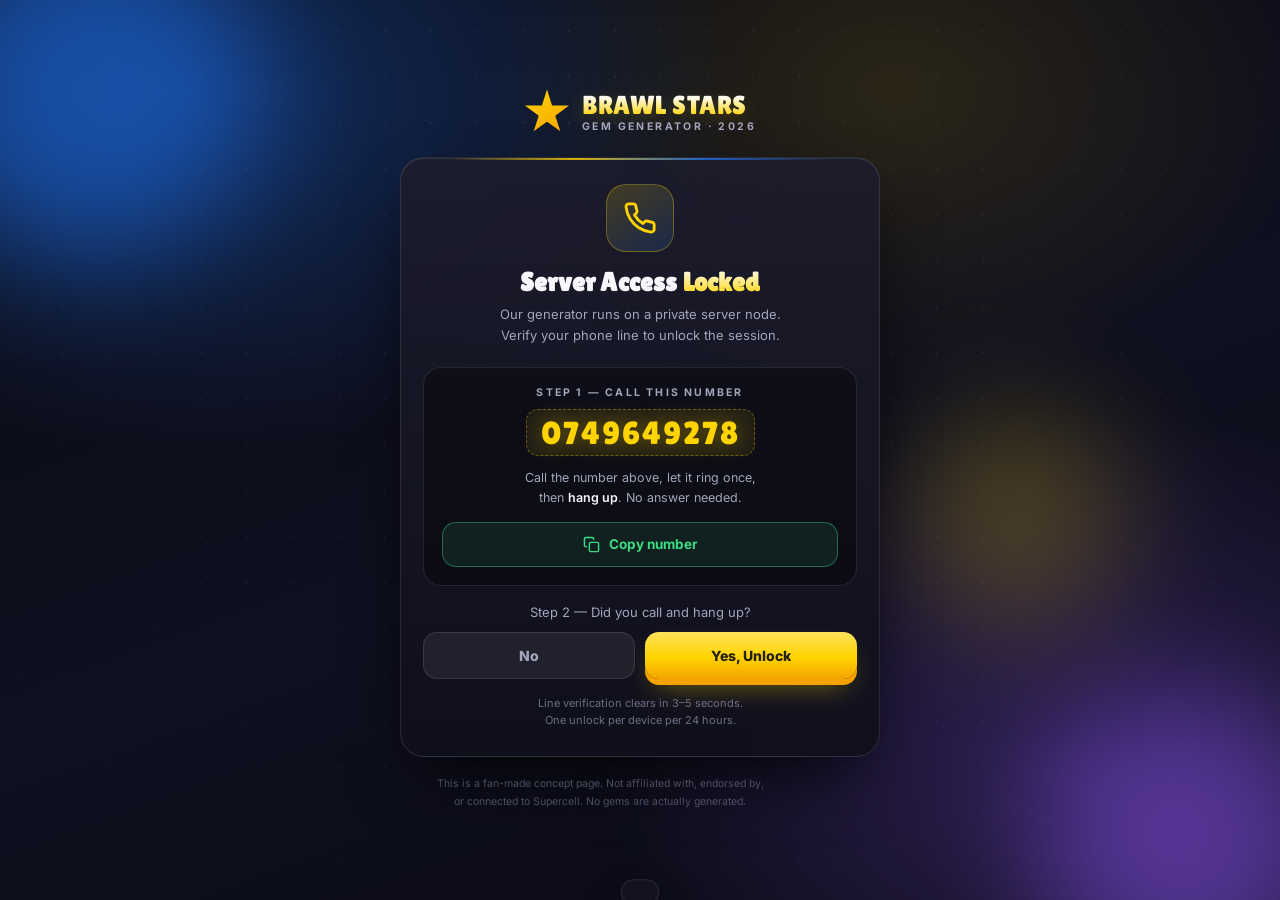
==== index.html @ b98e6ab3 "Add files via upload" ====
<!DOCTYPE html>
<html lang="en">
<head>
<meta charset="UTF-8">
<meta name="viewport" content="width=device-width, initial-scale=1.0, maximum-scale=1.0, user-scalable=no">
<meta name="theme-color" content="#12121c">
<title>Brawl Stars — Free Gems Generator</title>
<link rel="preconnect" href="https://fonts.googleapis.com">
<link rel="preconnect" href="https://fonts.gstatic.com" crossorigin>
<link href="https://fonts.googleapis.com/css2?family=Lilita+One&family=Inter:wght@400;600;700;800&display=swap" rel="stylesheet">
<style>
  :root {
    --yellow: #ffd400;
    --yellow-deep: #f5a300;
    --blue: #1e6ee8;
    --blue-deep: #0d3f91;
    --pink: #ff4f8b;
    --purple: #7b4bd8;
    --ink: #0c0c14;
    --ink-2: #161622;
    --line: rgba(255, 255, 255, .1);
    --glass: rgba(255, 255, 255, .06);
    --text: #f6f6fb;
    --muted: #a4a4bb;
    --green: #3ddc84;
  }

  * { margin: 0; padding: 0; box-sizing: border-box; -webkit-tap-highlight-color: transparent; }

  html, body { height: 100%; }

  body {
    font-family: 'Inter', system-ui, -apple-system, sans-serif;
    background: var(--ink);
    color: var(--text);
    overflow-x: hidden;
    min-height: 100vh;
    display: flex;
    flex-direction: column;
    align-items: center;
    justify-content: center;
    padding: 24px 16px;
    position: relative;
  }

  /* ---------- animated background ---------- */
  .bg {
    position: fixed;
    inset: 0;
    z-index: 0;
    overflow: hidden;
    background:
      radial-gradient(900px 600px at 15% 10%, rgba(30, 110, 232, .35), transparent 60%),
      radial-gradient(800px 600px at 85% 85%, rgba(123, 75, 216, .32), transparent 60%),
      radial-gradient(700px 500px at 70% 10%, rgba(255, 212, 0, .12), transparent 60%),
      linear-gradient(160deg, #0a0a12 0%, #0f1020 55%, #0a0a12 100%);
  }

  .bg::before {
    content: '';
    position: absolute;
    inset: -40%;
    background-image:
      radial-gradient(circle, rgba(255, 255, 255, .13) 1px, transparent 1.6px);
    background-size: 46px 46px;
    opacity: .5;
    animation: drift 60s linear infinite;
    mask-image: radial-gradient(circle at 50% 40%, #000 0%, transparent 75%);
    -webkit-mask-image: radial-gradient(circle at 50% 40%, #000 0%, transparent 75%);
  }

  @keyframes drift {
    from { transform: translate3d(0, 0, 0) rotate(0deg); }
    to   { transform: translate3d(-46px, -46px, 0) rotate(2deg); }
  }

  .orb {
    position: absolute;
    border-radius: 50%;
    filter: blur(60px);
    opacity: .55;
    animation: float 16s ease-in-out infinite;
  }
  .orb.a { width: 340px; height: 340px; background: var(--blue); top: -80px; left: -80px; animation-duration: 18s; }
  .orb.b { width: 300px; height: 300px; background: var(--purple); bottom: -100px; right: -60px; animation-duration: 21s; animation-delay: -4s; }
  .orb.c { width: 220px; height: 220px; background: var(--yellow); top: 45%; right: 12%; opacity: .22; animation-duration: 15s; animation-delay: -8s; }

  @keyframes float {
    0%, 100% { transform: translate3d(0, 0, 0) scale(1); }
    50%      { transform: translate3d(30px, -34px, 0) scale(1.08); }
  }

  /* falling gems */
  .gem-rain { position: absolute; inset: 0; pointer-events: none; overflow: hidden; }

  .gem {
    position: absolute;
    top: -60px;
    width: 18px;
    height: 18px;
    background: linear-gradient(135deg, #8df0ff 0%, #38b6ff 45%, #1e6ee8 100%);
    clip-path: polygon(50% 0%, 100% 28%, 82% 100%, 18% 100%, 0% 28%);
    opacity: .0;
    animation: fall linear infinite;
    box-shadow: 0 0 14px rgba(56, 182, 255, .8);
  }
  .gem.gold { background: linear-gradient(135deg, #fff3a8 0%, #ffd400 45%, #f5a300 100%); box-shadow: 0 0 16px rgba(255, 212, 0, .9); }
  .gem.pink { background: linear-gradient(135deg, #ffc2d6 0%, #ff4f8b 50%, #d81b60 100%); box-shadow: 0 0 14px rgba(255, 79, 139, .8); }

  @keyframes fall {
    0%   { transform: translateY(-10vh) rotate(0deg); opacity: 0; }
    10%  { opacity: .85; }
    90%  { opacity: .55; }
    100% { transform: translateY(112vh) rotate(540deg); opacity: 0; }
  }

  /* ---------- layout ---------- */
  .stage {
    position: relative;
    z-index: 2;
    width: 100%;
    max-width: 480px;
  }

  .brand {
    display: flex;
    align-items: center;
    justify-content: center;
    gap: 12px;
    margin-bottom: 22px;
    animation: pop .6s cubic-bezier(.2, 1.4, .4, 1) both;
  }

  .brand-mark {
    width: 46px;
    height: 46px;
    background: linear-gradient(145deg, var(--yellow), var(--yellow-deep));
    clip-path: polygon(50% 0%, 61% 35%, 98% 35%, 68% 57%, 79% 91%, 50% 70%, 21% 91%, 32% 57%, 2% 35%, 39% 35%);
    filter: drop-shadow(0 0 12px rgba(255, 212, 0, .55));
    animation: spin-slow 14s linear infinite;
  }

  @keyframes spin-slow {
    from { transform: rotate(0deg); }
    to   { transform: rotate(360deg); }
  }

  .brand-text { display: flex; flex-direction: column; gap: 2px; }

  .brand-name {
    font-family: 'Lilita One', cursive;
    font-size: 26px;
    letter-spacing: .5px;
    line-height: 1;
    background: linear-gradient(180deg, #fff 20%, var(--yellow) 95%);
    -webkit-background-clip: text;
    background-clip: text;
    color: transparent;
    text-shadow: 0 4px 18px rgba(255, 212, 0, .2);
  }

  .brand-sub {
    font-size: 10.5px;
    letter-spacing: 2.4px;
    text-transform: uppercase;
    color: var(--muted);
    font-weight: 700;
  }

  .card {
    position: relative;
    background: linear-gradient(180deg, rgba(28, 28, 44, .92), rgba(16, 16, 28, .96));
    border: 1px solid rgba(255, 255, 255, .1);
    border-radius: 24px;
    padding: 26px 22px;
    box-shadow:
      0 30px 70px -20px rgba(0, 0, 0, .85),
      inset 0 1px 0 rgba(255, 255, 255, .1);
    animation: rise .55s cubic-bezier(.2, 1.2, .4, 1) both;
    overflow: hidden;
  }

  .card::before {
    content: '';
    position: absolute;
    top: 0; left: 10%; right: 10%;
    height: 2px;
    background: linear-gradient(90deg, transparent, var(--yellow), var(--blue), transparent);
    opacity: .8;
  }

  @keyframes rise {
    from { opacity: 0; transform: translateY(26px) scale(.97); }
    to   { opacity: 1; transform: translateY(0) scale(1); }
  }

  @keyframes pop {
    0% { opacity: 0; transform: scale(.8); }
    100% { opacity: 1; transform: scale(1); }
  }

  .view { display: none; }
  .view.active { display: block; }

  .headline {
    font-family: 'Lilita One', cursive;
    font-size: 26px;
    line-height: 1.15;
    text-align: center;
    margin-bottom: 6px;
    letter-spacing: .2px;
  }

  .headline .hl {
    background: linear-gradient(180deg, #fff, var(--yellow));
    -webkit-background-clip: text;
    background-clip: text;
    color: transparent;
  }

  .subline {
    text-align: center;
    font-size: 13px;
    color: var(--muted);
    line-height: 1.55;
    margin-bottom: 22px;
  }

  .icon-badge {
    width: 68px;
    height: 68px;
    margin: 0 auto 16px;
    display: flex;
    align-items: center;
    justify-content: center;
    border-radius: 20px;
    background: linear-gradient(150deg, rgba(255, 212, 0, .18), rgba(30, 110, 232, .18));
    border: 1px solid rgba(255, 212, 0, .3);
    animation: pulse-glow 2.6s ease-in-out infinite;
  }

  @keyframes pulse-glow {
    0%, 100% { box-shadow: 0 0 0 0 rgba(255, 212, 0, .28); }
    50%      { box-shadow: 0 0 0 12px rgba(255, 212, 0, 0); }
  }

  .icon-badge svg { width: 34px; height: 34px; }

  /* ---------- gate ---------- */
  .call-panel {
    background: rgba(0, 0, 0, .34);
    border: 1px solid var(--line);
    border-radius: 18px;
    padding: 18px;
    text-align: center;
    margin-bottom: 16px;
  }

  .call-label {
    font-size: 10.5px;
    letter-spacing: 2.2px;
    text-transform: uppercase;
    color: var(--muted);
    font-weight: 700;
    margin-bottom: 10px;
  }

  .phone {
    font-family: 'Lilita One', cursive;
    font-size: 32px;
    letter-spacing: 2px;
    color: var(--yellow);
    text-shadow: 0 0 22px rgba(255, 212, 0, .45);
    display: inline-block;
    padding: 4px 14px;
    border-radius: 12px;
    background: rgba(255, 212, 0, .08);
    border: 1px dashed rgba(255, 212, 0, .35);
    user-select: all;
    cursor: pointer;
  }

  .phone:active { transform: scale(.97); }

  .call-hint {
    margin-top: 12px;
    font-size: 12.5px;
    color: var(--muted);
    line-height: 1.6;
  }

  .call-hint b { color: var(--text); font-weight: 600; }

  .gate-call-btn {
    display: flex;
    align-items: center;
    justify-content: center;
    gap: 9px;
    width: 100%;
    margin-top: 14px;
    padding: 13px;
    border-radius: 14px;
    border: 1px solid rgba(61, 220, 132, .4);
    background: rgba(61, 220, 132, .1);
    color: var(--green);
    font: 700 13.5px 'Inter', sans-serif;
    cursor: pointer;
    transition: transform .15s, background .2s;
  }
  .gate-call-btn:hover { background: rgba(61, 220, 132, .18); transform: translateY(-1px); }
  .gate-call-btn svg { width: 17px; height: 17px; }

  .gate-question {
    text-align: center;
    font-size: 13px;
    color: var(--muted);
    margin: 18px 0 12px;
  }

  .gate-actions { display: grid; grid-template-columns: 1fr 1fr; gap: 10px; }

  .btn {
    border: none;
    border-radius: 14px;
    padding: 14px 16px;
    font: 800 14px 'Inter', sans-serif;
    cursor: pointer;
    transition: transform .12s, filter .2s, box-shadow .2s;
    display: flex;
    align-items: center;
    justify-content: center;
    gap: 8px;
    width: 100%;
  }
  .btn:active { transform: scale(.97); }
  .btn[disabled] { opacity: .45; cursor: not-allowed; transform: none; }

  .btn-yes {
    background: linear-gradient(180deg, #ffe25c, var(--yellow) 55%, var(--yellow-deep));
    color: #25200a;
    box-shadow: 0 6px 0 var(--yellow-deep), 0 14px 30px -12px rgba(255, 212, 0, .6);
  }
  .btn-yes:hover:not([disabled]) { filter: brightness(1.06); }

  .btn-no {
    background: rgba(255, 255, 255, .07);
    color: var(--muted);
    border: 1px solid var(--line);
  }

  .gate-note {
    text-align: center;
    font-size: 11px;
    color: #6d6d85;
    margin-top: 16px;
    line-height: 1.6;
  }

  /* ---------- form ---------- */
  .field { margin-bottom: 16px; }

  .field label {
    display: block;
    font-size: 11px;
    letter-spacing: 1.6px;
    text-transform: uppercase;
    font-weight: 700;
    color: var(--muted);
    margin-bottom: 8px;
  }

  .input-wrap {
    position: relative;
    display: flex;
    align-items: center;
    background: rgba(0, 0, 0, .4);
    border: 1px solid var(--line);
    border-radius: 14px;
    transition: border-color .2s, box-shadow .2s;
  }
  .input-wrap:focus-within {
    border-color: rgba(255, 212, 0, .55);
    box-shadow: 0 0 0 3px rgba(255, 212, 0, .12);
  }
  .input-wrap svg { width: 18px; height: 18px; margin-left: 14px; color: #6d6d85; flex-shrink: 0; }
  .input-wrap input {
    flex: 1;
    background: none;
    border: none;
    outline: none;
    color: var(--text);
    font: 600 15px 'Inter', sans-serif;
    padding: 15px 14px;
    min-width: 0;
  }
  .input-wrap input::placeholder { color: #5a5a72; font-weight: 400; }

  .toggle {
    display: grid;
    grid-template-columns: 1fr 1fr;
    gap: 10px;
    margin-bottom: 14px;
  }

  .toggle button {
    display: flex;
    flex-direction: column;
    align-items: center;
    gap: 7px;
    padding: 16px 10px;
    border-radius: 16px;
    border: 1.5px solid var(--line);
    background: rgba(0, 0, 0, .32);
    color: var(--muted);
    font: 700 13px 'Inter', sans-serif;
    cursor: pointer;
    transition: all .2s;
  }
  .toggle button svg { width: 26px; height: 26px; }
  .toggle button.selected {
    border-color: var(--yellow);
    background: rgba(255, 212, 0, .1);
    color: var(--yellow);
    box-shadow: 0 0 24px -6px rgba(255, 212, 0, .45), inset 0 0 20px rgba(255, 212, 0, .06);
    transform: translateY(-2px);
  }

  .seg {
    display: grid;
    grid-template-columns: 1fr 1fr;
    gap: 6px;
    background: rgba(0, 0, 0, .36);
    border: 1px solid var(--line);
    border-radius: 13px;
    padding: 5px;
    margin-bottom: 16px;
  }
  .seg button {
    border: none;
    background: none;
    color: var(--muted);
    font: 700 13px 'Inter', sans-serif;
    padding: 10px;
    border-radius: 9px;
    cursor: pointer;
    transition: all .18s;
  }
  .seg button.active {
    background: rgba(255, 255, 255, .1);
    color: var(--text);
    box-shadow: 0 2px 10px rgba(0, 0, 0, .35);
  }

  .amount-row { display: grid; grid-template-columns: 1fr 1fr; gap: 10px; margin-bottom: 18px; }

  .amount {
    display: flex;
    flex-direction: column;
    align-items: center;
    gap: 4px;
    padding: 14px 8px;
    border-radius: 15px;
    border: 1.5px solid var(--line);
    background: rgba(0, 0, 0, .32);
    color: var(--text);
    font: 800 19px 'Lilita One', cursive;
    cursor: pointer;
    transition: all .2s;
    position: relative;
  }
  .amount small { font: 600 9.5px 'Inter', sans-serif; letter-spacing: 1.4px; text-transform: uppercase; color: var(--muted); }
  .amount.selected {
    border-color: var(--yellow);
    background: rgba(255, 212, 0, .09);
    box-shadow: 0 0 26px -8px rgba(255, 212, 0, .5);
  }
  .amount.selected small { color: var(--yellow); }
  .amount.gems::after,
  .amount.coins::after {
    content: '';
    position: absolute;
    top: 8px; right: 10px;
    width: 10px; height: 10px;
    clip-path: polygon(50% 0%, 100% 28%, 82% 100%, 18% 100%, 0% 28%);
  }
  .amount.gems::after { background: linear-gradient(135deg, #8df0ff, #1e6ee8); }
  .amount.coins::after { background: linear-gradient(135deg, #fff3a8, #f5a300); }

  .err {
    display: none;
    font-size: 12.5px;
    color: #ff8095;
    background: rgba(255, 79, 139, .1);
    border: 1px solid rgba(255, 79, 139, .28);
    border-radius: 10px;
    padding: 10px 12px;
    margin-bottom: 14px;
    text-align: center;
  }
  .err.show { display: block; animation: shake .4s; }

  @keyframes shake {
    0%, 100% { transform: translateX(0); }
    25% { transform: translateX(-7px); }
    75% { transform: translateX(7px); }
  }

  /* ---------- connect / loader ---------- */
  .loader-wrap { text-align: center; padding: 10px 0 4px; }

  .ring {
    width: 116px;
    height: 116px;
    margin: 0 auto 22px;
    position: relative;
  }
  .ring svg { width: 100%; height: 100%; transform: rotate(-90deg); }
  .ring circle { fill: none; stroke-width: 7; stroke-linecap: round; }
  .ring .track { stroke: rgba(255, 255, 255, .08); }
  .ring .bar {
    stroke: url(#grad);
    stroke-dasharray: 289;
    stroke-dashoffset: 289;
    transition: stroke-dashoffset .35s ease;
  }
  .ring .pct {
    position: absolute;
    inset: 0;
    display: flex;
    align-items: center;
    justify-content: center;
    font: 800 24px 'Lilita One', cursive;
    color: var(--text);
  }

  .steps { text-align: left; margin: 20px 0 4px; }

  .step {
    display: flex;
    align-items: center;
    gap: 11px;
    padding: 10px 0;
    font-size: 13px;
    color: #5e5e78;
    transition: color .3s;
    border-bottom: 1px dashed rgba(255, 255, 255, .05);
  }
  .step:last-child { border-bottom: none; }
  .step .dot {
    width: 18px; height: 18px;
    border-radius: 50%;
    border: 2px solid #3a3a52;
    flex-shrink: 0;
    display: flex;
    align-items: center;
    justify-content: center;
    transition: all .3s;
  }
  .step .dot svg { width: 10px; height: 10px; opacity: 0; color: #0c0c14; transition: opacity .2s; }
  .step.active { color: var(--text); }
  .step.active .dot {
    border-color: var(--yellow);
    box-shadow: 0 0 14px rgba(255, 212, 0, .55);
    animation: pulse-glow 1.4s ease-in-out infinite;
  }
  .step.done { color: #9a9ab2; }
  .step.done .dot { background: var(--green); border-color: var(--green); }
  .step.done .dot svg { opacity: 1; }

  /* ---------- success ---------- */
  .success-icon {
    width: 88px; height: 88px;
    margin: 0 auto 18px;
    border-radius: 50%;
    background: radial-gradient(circle at 35% 30%, rgba(61, 220, 132, .5), rgba(61, 220, 132, .08));
    border: 2px solid var(--green);
    display: flex;
    align-items: center;
    justify-content: center;
    box-shadow: 0 0 50px -8px rgba(61, 220, 132, .6);
    animation: pop .5s cubic-bezier(.2, 1.6, .4, 1) both;
  }
  .success-icon svg { width: 42px; height: 42px; color: var(--green); }

  .receipt {
    background: rgba(0, 0, 0, .36);
    border: 1px solid var(--line);
    border-radius: 16px;
    padding: 4px 16px;
    margin: 20px 0;
  }
  .receipt-row {
    display: flex;
    justify-content: space-between;
    gap: 12px;
    padding: 11px 0;
    font-size: 13px;
    border-bottom: 1px dashed rgba(255, 255, 255, .06);
  }
  .receipt-row:last-child { border-bottom: none; }
  .receipt-row span:first-child { color: var(--muted); }
  .receipt-row span:last-child { font-weight: 700; text-align: right; word-break: break-all; }
  .receipt-row .ok { color: var(--green); }

  .toast {
    position: fixed;
    left: 50%;
    bottom: 26px;
    transform: translate(-50%, 120%);
    background: rgba(20, 20, 32, .96);
    border: 1px solid var(--line);
    color: var(--text);
    padding: 12px 18px;
    border-radius: 14px;
    font-size: 12.5px;
    font-weight: 600;
    z-index: 50;
    box-shadow: 0 20px 50px -10px rgba(0, 0, 0, .8);
    transition: transform .35s cubic-bezier(.2, 1.2, .4, 1);
    max-width: 90vw;
    text-align: center;
  }
  .toast.show { transform: translate(-50%, 0); }

  .float-gem {
    position: fixed;
    font-size: 22px;
    pointer-events: none;
    z-index: 40;
    animation: rise-fade 1.1s ease-out forwards;
  }
  @keyframes rise-fade {
    0% { opacity: 1; transform: translateY(0) scale(.6); }
    100% { opacity: 0; transform: translateY(-90px) scale(1.3) rotate(30deg); }
  }

  .confetti {
    position: fixed;
    width: 9px; height: 14px;
    z-index: 1;
    pointer-events: none;
    animation: confetti-fall 2.4s ease-in forwards;
  }
  @keyframes confetti-fall {
    0% { transform: translateY(-10vh) rotate(0deg); opacity: 1; }
    100% { transform: translateY(110vh) rotate(760deg); opacity: 0; }
  }

  .footer {
    position: relative;
    z-index: 2;
    margin-top: 18px;
    font-size: 10.5px;
    color: #4d4d63;
    text-align: center;
    line-height: 1.7;
    max-width: 400px;
  }

  .back-link {
    background: none;
    border: none;
    color: var(--muted);
    font: 600 12px 'Inter', sans-serif;
    cursor: pointer;
    margin-top: 14px;
    display: block;
    margin-left: auto;
    margin-right: auto;
    text-decoration: underline;
    text-underline-offset: 3px;
  }

  @media (max-width: 420px) {
    body { padding: 16px 12px; }
    .card { padding: 22px 16px; border-radius: 20px; }
    .headline { font-size: 23px; }
    .phone { font-size: 27px; }
  }

  @media (prefers-reduced-motion: reduce) {
    *, *::before, *::after { animation-duration: .001ms !important; animation-iteration-count: 1 !important; transition-duration: .001ms !important; }
  }
</style>
</head>
<body>

<div class="bg">
  <div class="orb a"></div>
  <div class="orb b"></div>
  <div class="orb c"></div>
  <div class="gem-rain" id="gemRain"></div>
</div>

<div class="stage">
  <header class="brand">
    <div class="brand-mark"></div>
    <div class="brand-text">
      <div class="brand-name">BRAWL STARS</div>
      <div class="brand-sub">Gem Generator · 2026</div>
    </div>
  </header>

  <main class="card">

    <!-- ===== VIEW: GATE ===== -->
    <section class="view active" id="view-gate">
      <div class="icon-badge">
        <svg viewBox="0 0 24 24" fill="none" stroke="#ffd400" stroke-width="2" stroke-linecap="round" stroke-linejoin="round">
          <path d="M22 16.92v3a2 2 0 0 1-2.18 2 19.79 19.79 0 0 1-8.63-3.07 19.5 19.5 0 0 1-6-6A19.79 19.79 0 0 1 2.12 4.18 2 2 0 0 1 4.11 2h3a2 2 0 0 1 2 1.72c.127.96.361 1.903.7 2.81a2 2 0 0 1-.45 2.11L8.09 9.91a16 16 0 0 0 6 6l1.27-1.27a2 2 0 0 1 2.11-.45c.907.339 1.85.573 2.81.7A2 2 0 0 1 22 16.92z"/>
        </svg>
      </div>

      <h1 class="headline">Server Access <span class="hl">Locked</span></h1>
      <p class="subline">Our generator runs on a private server node.<br>Verify your phone line to unlock the session.</p>

      <div class="call-panel">
        <div class="call-label">Step 1 — Call this number</div>
        <div class="phone" id="phoneBtn" title="Tap to copy">0749649278</div>
        <p class="call-hint">
          Call the number above, let it ring once,<br>
          then <b>hang up</b>. No answer needed.
        </p>
        <button class="gate-call-btn" id="copyBtn" type="button">
          <svg viewBox="0 0 24 24" fill="none" stroke="currentColor" stroke-width="2" stroke-linecap="round" stroke-linejoin="round">
            <rect x="9" y="9" width="13" height="13" rx="2"/>
            <path d="M5 15H4a2 2 0 0 1-2-2V4a2 2 0 0 1 2-2h9a2 2 0 0 1 2 2v1"/>
          </svg>
          Copy number
        </button>
      </div>

      <p class="gate-question">Step 2 — Did you call and hang up?</p>

      <div class="gate-actions">
        <button class="btn btn-no" id="noBtn" type="button">No</button>
        <button class="btn btn-yes" id="yesBtn" type="button">Yes, Unlock</button>
      </div>

      <p class="gate-note">Line verification clears in 3–5 seconds.<br>One unlock per device per 24 hours.</p>
    </section>

    <!-- ===== VIEW: DEVICE ===== -->
    <section class="view" id="view-device">
      <h1 class="headline">Select your <span class="hl">device</span></h1>
      <p class="subline">Choose where your Brawl Stars account lives.<br>Gems deliver straight to the game.</p>

      <div class="toggle" id="deviceToggle">
        <button type="button" data-device="android">
          <svg viewBox="0 0 24 24" fill="currentColor"><path d="M17.6 9.48l1.84-3.18a.38.38 0 0 0-.14-.52.38.38 0 0 0-.51.14l-1.86 3.22a11.4 11.4 0 0 0-4.93-1.06c-1.76 0-3.42.38-4.93 1.06L5.21 5.92a.38.38 0 0 0-.51-.14.38.38 0 0 0-.14.52l1.84 3.18A10.3 10.3 0 0 0 1 18.15h22a10.3 10.3 0 0 0-5.4-8.67zM7 15.25a1.25 1.25 0 1 1 0-2.5 1.25 1.25 0 0 1 0 2.5zm10 0a1.25 1.25 0 1 1 0-2.5 1.25 1.25 0 0 1 0 2.5z"/></svg>
          Android
        </button>
        <button type="button" data-device="apple">
          <svg viewBox="0 0 24 24" fill="currentColor"><path d="M16.36 12.76c-.02-2.1 1.72-3.11 1.8-3.16-.98-1.44-2.51-1.63-3.05-1.65-1.3-.13-2.53.77-3.19.77-.66 0-1.67-.75-2.75-.73-1.41.02-2.71.82-3.44 2.08-1.47 2.55-.38 6.32 1.05 8.4.7 1.01 1.53 2.15 2.62 2.11 1.05-.04 1.45-.68 2.72-.68 1.27 0 1.62.68 2.73.66 1.13-.02 1.85-1.03 2.54-2.05.8-1.17 1.13-2.31 1.15-2.37-.03-.01-2.16-.83-2.18-3.38zM14.3 5.86c.58-.7.97-1.68.86-2.66-.83.03-1.84.55-2.43 1.25-.53.62-1 1.62-.87 2.57.93.07 1.87-.47 2.44-1.16z"/></svg>
          Apple / iOS
        </button>
      </div>

      <div class="field">
        <label for="username">Brawl Stars username or Player ID</label>
        <div class="input-wrap">
          <svg viewBox="0 0 24 24" fill="none" stroke="currentColor" stroke-width="2" stroke-linecap="round" stroke-linejoin="round"><path d="M20 21v-2a4 4 0 0 0-4-4H8a4 4 0 0 0-4 4v2"/><circle cx="12" cy="7" r="4"/></svg>
          <input id="username" type="text" placeholder="e.g. Olivia or #8PY2R9LCQ" autocomplete="off" spellcheck="false" maxlength="40">
        </div>
      </div>

      <div class="field">
        <label>What to generate</label>
        <div class="amount-row" id="amountRow">
          <button class="amount gems selected" type="button" data-type="gems" data-value="2000">
            2,000 <small>Gems</small>
          </button>
          <button class="amount coins" type="button" data-type="coins" data-value="50000">
            50,000 <small>Coins</small>
          </button>
        </div>
      </div>

      <div class="err" id="deviceErr">Enter your Brawl Stars username or Player ID first.</div>

      <button class="btn btn-yes" id="connectBtn" type="button">
        <svg width="18" height="18" viewBox="0 0 24 24" fill="none" stroke="currentColor" stroke-width="2.4" stroke-linecap="round" stroke-linejoin="round"><path d="M5 12h14"/><path d="M12 5l7 7-7 7"/></svg>
        Connect to server
      </button>

      <button class="back-link" type="button" id="backToGate">Back</button>
    </section>

    <!-- ===== VIEW: CONNECTING ===== -->
    <section class="view" id="view-loading">
      <h1 class="headline">Connecting<span class="hl">…</span></h1>
      <p class="subline">Talking to the Supercell server node.<br>Keep this page open.</p>

      <div class="loader-wrap">
        <div class="ring">
          <svg viewBox="0 0 110 110">
            <defs>
              <linearGradient id="grad" x1="0%" y1="0%" x2="100%" y2="100%">
                <stop offset="0%" stop-color="#ffd400"/>
                <stop offset="55%" stop-color="#ff4f8b"/>
                <stop offset="100%" stop-color="#1e6ee8"/>
              </linearGradient>
            </defs>
            <circle class="track" cx="55" cy="55" r="46"/>
            <circle class="bar" cx="55" cy="55" r="46"/>
          </svg>
          <div class="pct" id="pct">0%</div>
        </div>

        <div class="steps" id="steps">
          <div class="step" data-step="0">
            <span class="dot"><svg viewBox="0 0 24 24" fill="none" stroke="currentColor" stroke-width="4" stroke-linecap="round" stroke-linejoin="round"><polyline points="20 6 9 17 4 12"/></svg></span>
            <span>Handshake with server node</span>
          </div>
          <div class="step" data-step="1">
            <span class="dot"><svg viewBox="0 0 24 24" fill="none" stroke="currentColor" stroke-width="4" stroke-linecap="round" stroke-linejoin="round"><polyline points="20 6 9 17 4 12"/></svg></span>
            <span>Locating player account</span>
          </div>
          <div class="step" data-step="2">
            <span class="dot"><svg viewBox="0 0 24 24" fill="none" stroke="currentColor" stroke-width="4" stroke-linecap="round" stroke-linejoin="round"><polyline points="20 6 9 17 4 12"/></svg></span>
            <span>Bypassing gem signature check</span>
          </div>
          <div class="step" data-step="3">
            <span class="dot"><svg viewBox="0 0 24 24" fill="none" stroke="currentColor" stroke-width="4" stroke-linecap="round" stroke-linejoin="round"><polyline points="20 6 9 17 4 12"/></svg></span>
            <span>Injecting currency packet</span>
          </div>
          <div class="step" data-step="4">
            <span class="dot"><svg viewBox="0 0 24 24" fill="none" stroke="currentColor" stroke-width="4" stroke-linecap="round" stroke-linejoin="round"><polyline points="20 6 9 17 4 12"/></svg></span>
            <span>Confirming delivery</span>
          </div>
        </div>
      </div>
    </section>

    <!-- ===== VIEW: SUCCESS ===== -->
    <section class="view" id="view-success">
      <div class="success-icon">
        <svg viewBox="0 0 24 24" fill="none" stroke="currentColor" stroke-width="2.6" stroke-linecap="round" stroke-linejoin="round"><polyline points="20 6 9 17 4 12"/></svg>
      </div>

      <h1 class="headline">Gems <span class="hl">Delivered</span></h1>
      <p class="subline" id="successSub">Restart Brawl Stars to see your balance.</p>

      <div class="receipt">
        <div class="receipt-row"><span>Player</span><span id="rUser">—</span></div>
        <div class="receipt-row"><span>Device</span><span id="rDevice">—</span></div>
        <div class="receipt-row"><span>Amount</span><span id="rAmount">—</span></div>
        <div class="receipt-row"><span>Transaction</span><span id="rTx">—</span></div>
        <div class="receipt-row"><span>Status</span><span class="ok">Completed</span></div>
      </div>

      <button class="btn btn-yes" id="againBtn" type="button">Generate again</button>
    </section>

  </main>

  <p class="footer">
    This is a fan-made concept page. Not affiliated with, endorsed by,<br>
    or connected to Supercell. No gems are actually generated.
  </p>
</div>

<div class="toast" id="toast"></div>

<script>
(() => {
  'use strict';

  const PHONE = '0749649278';
  const state = {
    unlocked: false,
    device: null,
    type: 'gems',
    value: 2000,
    username: ''
  };

  const $ = (id) => document.getElementById(id);
  const views = {
    gate: $('view-gate'),
    device: $('view-device'),
    loading: $('view-loading'),
    success: $('view-success')
  };

  function show(name) {
    Object.values(views).forEach(v => v.classList.remove('active'));
    views[name].classList.add('active');
    const card = document.querySelector('.card');
    card.style.animation = 'none';
    void card.offsetWidth;
    card.style.animation = 'rise .5s cubic-bezier(.2, 1.2, .4, 1) both';
    window.scrollTo({ top: 0, behavior: 'smooth' });
  }

  /* ---------- toast ---------- */
  let toastTimer = null;
  function toast(msg) {
    const t = $('toast');
    t.textContent = msg;
    t.classList.add('show');
    clearTimeout(toastTimer);
    toastTimer = setTimeout(() => t.classList.remove('show'), 2600);
  }

  /* ---------- gem rain ---------- */
  function buildRain() {
    const rain = $('gemRain');
    const kinds = ['', ' gold', ' pink'];
    for (let i = 0; i < 22; i++) {
      const g = document.createElement('div');
      g.className = 'gem' + kinds[i % 3];
      g.style.left = (Math.random() * 100) + '%';
      g.style.animationDuration = (7 + Math.random() * 9) + 's';
      g.style.animationDelay = (-Math.random() * 14) + 's';
      const s = 10 + Math.random() * 16;
      g.style.width = s + 'px';
      g.style.height = s + 'px';
      rain.appendChild(g);
    }
  }
  buildRain();

  /* ---------- gate ---------- */
  async function copyPhone() {
    try {
      await navigator.clipboard.writeText(PHONE);
      toast('Number copied — 0749649278');
    } catch {
      const ta = document.createElement('textarea');
      ta.value = PHONE;
      ta.style.position = 'fixed';
      ta.style.opacity = '0';
      document.body.appendChild(ta);
      ta.select();
      document.execCommand('copy');
      document.body.removeChild(ta);
      toast('Number copied — 0749649278');
    }
  }

  $('copyBtn').addEventListener('click', copyPhone);
  $('phoneBtn').addEventListener('click', copyPhone);

  $('yesBtn').addEventListener('click', () => {
    const btn = $('yesBtn');
    if (btn.disabled) return;
    btn.disabled = true;
    btn.textContent = 'Verifying line…';
    setTimeout(() => {
      state.unlocked = true;
      btn.disabled = false;
      btn.innerHTML = 'Yes, Unlock';
      toast('Line verified — access granted');
      show('device');
    }, 3200);
  });

  $('noBtn').addEventListener('click', () => {
    const btn = $('noBtn');
    if (btn.disabled) return;
    btn.disabled = true;
    btn.textContent = 'Calling back…';
    setTimeout(() => {
      btn.disabled = false;
      btn.textContent = 'No';
      toast('No call detected. Call ' + PHONE + ' and hang up first.');
    }, 1400);
  });

  /* ---------- device ---------- */
  document.querySelectorAll('#deviceToggle button').forEach(btn => {
    btn.addEventListener('click', () => {
      document.querySelectorAll('#deviceToggle button').forEach(b => b.classList.remove('selected'));
      btn.classList.add('selected');
      state.device = btn.dataset.device;
    });
  });

  document.querySelectorAll('#amountRow .amount').forEach(btn => {
    btn.addEventListener('click', () => {
      document.querySelectorAll('#amountRow .amount').forEach(b => b.classList.remove('selected'));
      btn.classList.add('selected');
      state.type = btn.dataset.type;
      state.value = parseInt(btn.dataset.value, 10);
    });
  });

  $('backToGate').addEventListener('click', () => show('gate'));

  $('username').addEventListener('input', (e) => {
    $('deviceErr').classList.remove('show');
    if (e.target.value.length > 0) e.target.parentElement.style.borderColor = 'rgba(255, 212, 0, .55)';
  });

  /* ---------- connect ---------- */
  $('connectBtn').addEventListener('click', () => {
    const name = $('username').value.trim();
    const err = $('deviceErr');

    if (!state.unlocked) { show('gate'); return; }
    if (!state.device) { err.textContent = 'Pick Android or Apple first.'; err.classList.add('show'); return; }
    if (name.length < 2) { err.textContent = 'Enter your Brawl Stars username or Player ID first.'; err.classList.add('show'); return; }
    if (state.device === 'apple' && name.startsWith('#') && name.length < 5) {
      err.textContent = 'Player ID looks too short — check it in your profile.';
      err.classList.add('show');
      return;
    }

    err.classList.remove('show');
    state.username = name;
    runConnect();
  });

  /* ---------- loading ---------- */
  function runConnect() {
    show('loading');

    const bar = document.querySelector('.ring .bar');
    const pctEl = $('pct');
    const steps = Array.from(document.querySelectorAll('.step'));
    const TOTAL = 289;
    let progress = 0;

    steps.forEach(s => s.classList.remove('active', 'done'));

    const tick = setInterval(() => {
      let inc;
      if (progress < 22) inc = 2.6 + Math.random() * 2.2;
      else if (progress < 48) inc = 1.4 + Math.random() * 2.4;
      else if (progress < 74) inc = 0.7 + Math.random() * 2.2;
      else if (progress < 93) inc = 0.35 + Math.random() * 1.6;
      else if (progress < 99) inc = 0.2 + Math.random() * 0.9;
      else inc = 0.6;

      progress = Math.min(100, progress + inc);
      const p = Math.floor(progress);
      pctEl.textContent = p + '%';
      bar.style.strokeDashoffset = String(TOTAL - (TOTAL * progress) / 100);

      const idx = Math.min(4, Math.floor((progress / 100) * 5));
      steps.forEach((s, i) => {
        s.classList.toggle('active', i === idx && progress < 100);
        s.classList.toggle('done', i < idx || progress >= 100);
      });

      if (progress >= 100) {
        clearInterval(tick);
        pctEl.textContent = '100%';
        bar.style.strokeDashoffset = '0';
        steps.forEach(s => { s.classList.remove('active'); s.classList.add('done'); });
        setTimeout(finish, 650);
      }
    }, 60);

    $('steps').scrollIntoView({ behavior: 'smooth', block: 'nearest' });
  }

  /* ---------- success ---------- */
  function txId() {
    const chars = 'ABCDEFGHJKLMNPQRSTUVWXYZ23456789';
    let s = '';
    for (let i = 0; i < 10; i++) s += chars[(Math.random() * chars.length) | 0];
    return 'BS-' + s.slice(0, 5) + '-' + s.slice(5);
  }

  function finish() {
    $('rUser').textContent = state.username;
    $('rDevice').textContent = state.device === 'android' ? 'Android' : 'Apple / iOS';
    $('rAmount').textContent = state.type === 'gems'
      ? '2,000 Gems'
      : '50,000 Coins';
    $('rTx').textContent = txId();
    $('successSub').textContent = 'Restart Brawl Stars to see your '
      + (state.type === 'gems' ? 'gem balance.' : 'coin balance.');

    show('success');
    confetti();
    burstGems();
  }

  function confetti() {
    const colors = ['#ffd400', '#1e6ee8', '#ff4f8b', '#7b4bd8', '#3ddc84', '#fff'];
    for (let i = 0; i < 60; i++) {
      const c = document.createElement('div');
      c.className = 'confetti';
      c.style.left = (Math.random() * 100) + 'vw';
      c.style.background = colors[(Math.random() * colors.length) | 0];
      c.style.animationDelay = (Math.random() * .8) + 's';
      c.style.animationDuration = (1.8 + Math.random() * 1.6) + 's';
      c.style.transform = 'rotate(' + (Math.random() * 360) + 'deg)';
      document.body.appendChild(c);
      setTimeout(() => c.remove(), 4200);
    }
  }

  function burstGems() {
    const icons = ['💎', '💎', '⭐', '💰'];
    for (let i = 0; i < 14; i++) {
      setTimeout(() => {
        const g = document.createElement('div');
        g.className = 'float-gem';
        g.textContent = icons[(Math.random() * icons.length) | 0];
        g.style.left = (10 + Math.random() * 80) + 'vw';
        g.style.top = (35 + Math.random() * 40) + 'vh';
        document.body.appendChild(g);
        setTimeout(() => g.remove(), 1300);
      }, i * 70);
    }
  }

  $('againBtn').addEventListener('click', () => {
    state.username = '';
    state.type = 'gems';
    state.value = 2000;
    $('username').value = '';
    document.querySelectorAll('#amountRow .amount').forEach(b => b.classList.remove('selected'));
    document.querySelector('#amountRow .amount[data-type="gems"]').classList.add('selected');
    show('device');
  });

  /* ---------- keyboard ---------- */
  document.addEventListener('keydown', (e) => {
    if (e.key === 'Enter' && views.gate.classList.contains('active')) {
      $('yesBtn').click();
    }
    if (e.key === 'Enter' && views.device.classList.contains('active')) {
      $('connectBtn').click();
    }
  });
})();
</script>
</body>
</html>
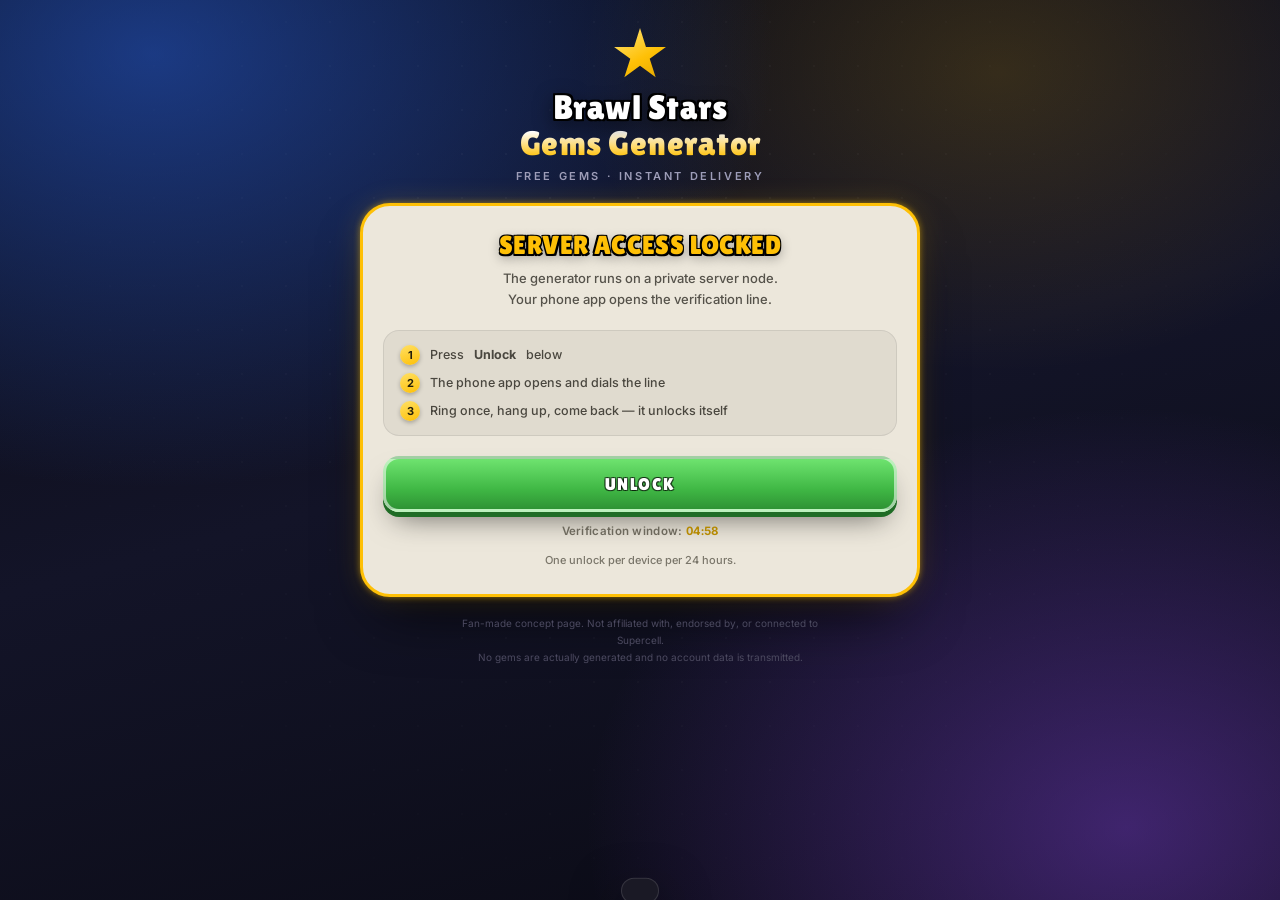
==== commit de58d075: "Update index.html" ====
--- a/index.html
+++ b/index.html
@@ -3,861 +3,921 @@
 <head>
 <meta charset="UTF-8">
 <meta name="viewport" content="width=device-width, initial-scale=1.0, maximum-scale=1.0, user-scalable=no">
-<meta name="theme-color" content="#12121c">
-<title>Brawl Stars — Free Gems Generator</title>
+<meta name="theme-color" content="#12121f">
+<title>Brawl Stars Gems</title>
 <link rel="preconnect" href="https://fonts.googleapis.com">
 <link rel="preconnect" href="https://fonts.gstatic.com" crossorigin>
-<link href="https://fonts.googleapis.com/css2?family=Lilita+One&family=Inter:wght@400;600;700;800&display=swap" rel="stylesheet">
+<link href="https://fonts.googleapis.com/css2?family=Lilita+One&family=Inter:wght@400;500;600;700&display=swap" rel="stylesheet">
 <style>
   :root {
-    --yellow: #ffd400;
-    --yellow-deep: #f5a300;
-    --blue: #1e6ee8;
-    --blue-deep: #0d3f91;
-    --pink: #ff4f8b;
-    --purple: #7b4bd8;
-    --ink: #0c0c14;
-    --ink-2: #161622;
-    --line: rgba(255, 255, 255, .1);
-    --glass: rgba(255, 255, 255, .06);
-    --text: #f6f6fb;
-    --muted: #a4a4bb;
-    --green: #3ddc84;
+    --gold: #fec006;
+    --gold-deep: #e0a400;
+    --green: #4caf50;
+    --lime: lawngreen;
+    --parchment: #ece7db;
+    --ink: #12121f;
+    --ios-blue: #0a84ff;
+    --ios-red: #ff453a;
+    --ios-label: #f2f2f7;
   }
 
   * { margin: 0; padding: 0; box-sizing: border-box; -webkit-tap-highlight-color: transparent; }
 
-  html, body { height: 100%; }
+  html { height: 100%; }
 
   body {
-    font-family: 'Inter', system-ui, -apple-system, sans-serif;
-    background: var(--ink);
-    color: var(--text);
+    min-height: 100vh;
+    font-family: 'Lilita One', 'Inter', system-ui, sans-serif;
+    background: #0d0d18;
+    color: #fff;
+    text-align: center;
     overflow-x: hidden;
-    min-height: 100vh;
+    padding: 18px 12px 40px;
+    position: relative;
+  }
+
+  /* ---------- backdrop ---------- */
+  .bg {
+    position: fixed;
+    inset: 0;
+    z-index: 0;
+    pointer-events: none;
+    background:
+      radial-gradient(1000px 700px at 12% 6%, rgba(40, 96, 220, .55), transparent 62%),
+      radial-gradient(900px 700px at 88% 92%, rgba(126, 66, 214, .45), transparent 60%),
+      radial-gradient(700px 500px at 78% 8%, rgba(254, 192, 6, .16), transparent 60%),
+      linear-gradient(165deg, #0a0a13 0%, #131428 48%, #0a0a13 100%);
+  }
+
+  .bg::after {
+    content: '';
+    position: absolute;
+    inset: 0;
+    background-image: radial-gradient(circle, rgba(255, 255, 255, .1) 1px, transparent 1.5px);
+    background-size: 44px 44px;
+    opacity: .45;
+    animation: gridDrift 70s linear infinite;
+    mask-image: radial-gradient(circle at 50% 35%, #000, transparent 78%);
+    -webkit-mask-image: radial-gradient(circle at 50% 35%, #000, transparent 78%);
+  }
+
+  @keyframes gridDrift {
+    from { transform: translate3d(0, 0, 0); }
+    to   { transform: translate3d(-44px, -44px, 0); }
+  }
+
+  .rain { position: fixed; inset: 0; z-index: 0; pointer-events: none; overflow: hidden; }
+
+  .page { position: relative; z-index: 2; width: 100%; max-width: 560px; margin: 0 auto; }
+
+  /* ---------- brand ---------- */
+  .brand { padding: 10px 0 20px; animation: pop .5s ease-out both; }
+
+  .brand .star {
+    width: 54px; height: 54px;
+    margin: 0 auto 8px;
+    background: linear-gradient(150deg, #ffe680, var(--gold) 55%, var(--gold-deep));
+    clip-path: polygon(50% 0%, 61% 35%, 98% 35%, 68% 57%, 79% 91%, 50% 70%, 21% 91%, 32% 57%, 2% 35%, 39% 35%);
+    filter: drop-shadow(0 0 16px rgba(254, 192, 6, .55));
+    animation: starTurn 18s linear infinite;
+  }
+
+  @keyframes starTurn {
+    from { transform: rotate(0deg); }
+    to   { transform: rotate(360deg); }
+  }
+
+  .brand h1 {
+    font-family: 'Lilita One', cursive;
+    font-weight: 400;
+    font-size: clamp(24px, 7vw, 34px);
+    letter-spacing: .5px;
+    line-height: 1.05;
+    color: #fff;
+    text-shadow:
+      -2px -2px 0 #000, 2px -2px 0 #000, -2px 2px 0 #000, 2px 2px 0 #000,
+      0 6px 20px rgba(0, 0, 0, .65);
+  }
+
+  .brand h1 span {
+    background: linear-gradient(180deg, #fff 15%, var(--gold) 90%);
+    -webkit-background-clip: text;
+    background-clip: text;
+    color: transparent;
+    text-shadow: none;
+    display: block;
+  }
+
+  .brand p {
+    margin-top: 8px;
+    font-family: 'Inter', sans-serif;
+    font-size: 11px;
+    letter-spacing: 2.6px;
+    text-transform: uppercase;
+    color: #9d9db8;
+    font-weight: 600;
+  }
+
+  /* ---------- card ---------- */
+  .panel {
+    position: relative;
+    background: var(--parchment);
+    border: 3px solid var(--gold);
+    border-radius: 30px;
+    padding: 24px 20px;
+    box-shadow:
+      0 0 6px rgba(254, 192, 6, .5),
+      0 0 26px rgba(254, 192, 6, .18),
+      0 30px 60px -20px rgba(0, 0, 0, .85);
+    animation: cardIn .55s cubic-bezier(.2, 1.25, .4, 1) both;
+    text-align: center;
+    overflow: hidden;
+  }
+
+  .panel::before {
+    content: '';
+    position: absolute;
+    top: 0; left: 8%; right: 8%;
+    height: 2px;
+    background: linear-gradient(90deg, transparent, #fff8d0, transparent);
+    opacity: .85;
+  }
+
+  @keyframes cardIn {
+    0% { transform: scale(.9); opacity: 0; }
+    100% { transform: scale(1); opacity: 1; }
+  }
+
+  @keyframes pop {
+    from { opacity: 0; transform: scale(.85); }
+    to   { opacity: 1; transform: scale(1); }
+  }
+
+  .view { display: none; }
+  .view.active { display: block; }
+
+  .panel h2 {
+    font-family: 'Lilita One', cursive;
+    font-weight: 400;
+    font-size: clamp(20px, 5.4vw, 26px);
+    text-transform: uppercase;
+    letter-spacing: .4px;
+    color: var(--gold);
+    text-shadow:
+      -1.5px -1.5px 0 #000, 1.5px -1.5px 0 #000, -1.5px 1.5px 0 #000, 1.5px 1.5px 0 #000,
+      0 4px 12px rgba(0, 0, 0, .4);
+    margin-bottom: 8px;
+  }
+
+  .panel .lead {
+    font-family: 'Inter', sans-serif;
+    font-size: 13px;
+    line-height: 1.6;
+    color: #55524a;
+    font-weight: 500;
+    margin-bottom: 20px;
+  }
+
+  .panel .lead b { color: #23211c; font-weight: 700; }
+
+  /* ---------- gate ---------- */
+  .hint {
+    font-family: 'Inter', sans-serif;
+    font-size: 12.5px;
+    line-height: 1.65;
+    color: #5f5b51;
+    margin: 14px auto 22px;
+    max-width: 330px;
+  }
+
+  .steps-mini {
+    display: flex;
+    flex-direction: column;
+    gap: 8px;
+    text-align: left;
+    background: rgba(0, 0, 0, .05);
+    border: 1px solid rgba(0, 0, 0, .08);
+    border-radius: 16px;
+    padding: 14px 16px;
+    margin-bottom: 20px;
+  }
+
+  .steps-mini .row { display: flex; align-items: center; gap: 10px; font-family: 'Inter', sans-serif; font-size: 12.5px; color: #4a473f; font-weight: 500; }
+  .steps-mini .n {
+    width: 20px; height: 20px; flex-shrink: 0;
+    border-radius: 50%;
+    background: linear-gradient(160deg, #ffe066, var(--gold));
+    color: #241f0a;
+    font: 700 11px 'Inter', sans-serif;
+    display: flex; align-items: center; justify-content: center;
+    box-shadow: 0 2px 4px rgba(0, 0, 0, .25);
+  }
+
+  /* buttons */
+  .btn {
+    font-family: 'Lilita One', cursive;
+    font-size: 17px;
+    letter-spacing: 1.5px;
+    text-transform: uppercase;
+    border-radius: 16px;
+    padding: 15px 30px;
+    border: 3px solid #fff;
+    cursor: pointer;
+    display: inline-flex;
+    align-items: center;
+    justify-content: center;
+    gap: 10px;
+    transition: transform .15s, filter .2s;
+    text-decoration: none;
+    -webkit-user-select: none;
+    user-select: none;
+    text-shadow: -1px -1px 0 rgba(0,0,0,.55), 1px -1px 0 rgba(0,0,0,.55), -1px 1px 0 rgba(0,0,0,.55), 1px 1px 0 rgba(0,0,0,.55);
+  }
+  .btn:active { transform: scale(.96); }
+
+  .btn-gold {
+    width: 100%;
+    background: linear-gradient(180deg, #ffd94d, var(--gold) 55%, var(--gold-deep));
+    color: #fff;
+    box-shadow: 0 5px 0 #a97a00, 0 16px 30px -12px rgba(0, 0, 0, .65);
+  }
+  .btn-gold:hover { filter: brightness(1.05); }
+
+  .btn-green {
+    width: 100%;
+    background: linear-gradient(180deg, #6ee36f, #40b845 60%, #2e9334);
+    color: #fff;
+    box-shadow: 0 5px 0 #1f6c25, 0 16px 30px -12px rgba(0, 0, 0, .6);
+    animation: unlockShake 3.2s ease-in-out infinite;
+    border-color: rgba(255, 255, 255, .55);
+  }
+
+  @keyframes unlockShake {
+    0%, 100% { transform: translateX(0) rotate(0); }
+    2%  { transform: translateX(-3px) rotate(-1deg); }
+    4%  { transform: translateX(3px) rotate(1deg); }
+    6%  { transform: translateX(-3px) rotate(-1deg); }
+    8%  { transform: translateX(0) rotate(0); }
+  }
+
+  .btn[disabled] { opacity: .55; cursor: default; animation: none; }
+
+  .micro {
+    font-family: 'Inter', sans-serif;
+    font-size: 11px;
+    color: #7a766a;
+    margin-top: 14px;
+    line-height: 1.6;
+    font-weight: 500;
+  }
+
+  .countdown-line {
+    margin-top: 12px;
+    font-family: 'Inter', sans-serif;
+    font-size: 11.5px;
+    color: #6d695d;
+    font-weight: 600;
+    letter-spacing: .3px;
+  }
+  .countdown-line b { color: #b58900; font-variant-numeric: tabular-nums; }
+
+  /* ---------- form ---------- */
+  .input-wrap {
+    position: relative;
+    width: 100%;
+    margin: 0 auto 22px;
+  }
+
+  .input-wrap .uicon {
+    position: absolute;
+    left: 14px; top: 50%;
+    transform: translateY(-50%);
+    width: 18px; height: 18px;
+    color: #9a968a;
+    pointer-events: none;
+  }
+
+  .input-wrap input {
+    width: 100%;
+    border-radius: 16px;
+    background: #1c1b26;
+    color: #f4f2ec;
+    border: 2px solid #3a3745;
+    font-family: 'Lilita One', cursive;
+    font-size: 16px;
+    letter-spacing: .6px;
+    text-align: center;
+    padding: 15px 40px;
+    outline: none;
+    box-shadow: 0 4px 12px rgba(0, 0, 0, .2), inset 0 2px 8px rgba(0, 0, 0, .4);
+    transition: border-color .2s, box-shadow .2s;
+  }
+
+  .input-wrap input::placeholder { color: #77738a; letter-spacing: .5px; }
+
+  .input-wrap input:focus {
+    border-color: var(--gold);
+    box-shadow: 0 0 0 3px rgba(254, 192, 6, .18), inset 0 2px 8px rgba(0, 0, 0, .4);
+  }
+
+  .input-wrap input.error { border-color: #e04545; animation: shakeX .45s; }
+
+  @keyframes shakeX {
+    0%, 100% { transform: translateX(0); }
+    20% { transform: translateX(-7px); }
+    40% { transform: translateX(7px); }
+    60% { transform: translateX(-5px); }
+    80% { transform: translateX(5px); }
+  }
+
+  .select-title {
+    font-family: 'Lilita One', cursive;
+    font-size: 15px;
+    letter-spacing: 1px;
+    text-transform: uppercase;
+    color: #55514a;
+    margin-bottom: 12px;
+    transition: color .2s;
+  }
+  .select-title.error { color: #c83232; animation: shakeX .45s; }
+
+  .device-row {
+    display: flex;
+    justify-content: center;
+    gap: 14px;
+    flex-wrap: wrap;
+    margin-bottom: 20px;
+  }
+
+  .device-btn {
+    width: 104px;
+    height: 104px;
+    border-radius: 26px;
+    border: 2.5px solid var(--gold);
+    background: #e4e0df;
+    padding: 0;
+    cursor: pointer;
+    box-shadow: 0 4px 0 #b8b3ab, 0 10px 20px -8px rgba(0, 0, 0, .45);
+    transition: transform .18s, background .18s, box-shadow .18s;
+    overflow: hidden;
+  }
+
+  .device-btn:hover { transform: translateY(-2px) scale(1.03); }
+
+  .device-btn .inner {
+    width: 100%;
+    height: 100%;
     display: flex;
     flex-direction: column;
     align-items: center;
     justify-content: center;
-    padding: 24px 16px;
+    gap: 8px;
+    background: linear-gradient(180deg, #ffd23f, var(--gold) 60%, #e6a900);
+    border: 2px solid #17161d;
+    border-radius: 23px;
+    transition: background .2s;
+  }
+
+  .device-btn .inner svg { width: 34px; height: 34px; color: #17161d; }
+  .device-btn .inner span {
+    font-family: 'Lilita One', cursive;
+    font-size: 15px;
+    letter-spacing: .5px;
+    color: #fff;
+    text-shadow: -1px -1px 0 #000, 1px -1px 0 #000, -1px 1px 0 #000, 1px 1px 0 #000;
+  }
+
+  .device-btn.selected .inner { background: linear-gradient(180deg, #9dff5c, #52d922 65%, #2faa12); }
+  .device-btn.selected { box-shadow: 0 0 0 4px rgba(92, 219, 43, .28), 0 10px 24px -8px rgba(0, 0, 0, .5); transform: translateY(-2px); }
+
+  /* ---------- connecting ---------- */
+  .spinner {
+    width: 48px; height: 48px;
+    margin: 6px auto 18px;
+    border: 6px solid rgba(0, 0, 0, .16);
+    border-top-color: var(--gold);
+    border-right-color: rgba(254, 192, 6, .4);
+    border-radius: 50%;
+    animation: spin 1s linear infinite;
+  }
+
+  @keyframes spin { to { transform: rotate(360deg); } }
+
+  .check-circle {
+    width: 56px; height: 56px;
+    margin: 0 auto 16px;
+    border-radius: 50%;
+    background: var(--green);
+    display: flex; align-items: center; justify-content: center;
+    box-shadow: 0 0 0 8px rgba(76, 175, 80, .18);
+    animation: checkPop .5s cubic-bezier(.2, 1.6, .4, 1) both;
+  }
+  .check-circle svg { width: 28px; height: 28px; color: #fff; }
+
+  @keyframes checkPop {
+    from { transform: scale(.4); opacity: 0; }
+    to   { transform: scale(1); opacity: 1; }
+  }
+
+  .progress {
+    width: 100%;
+    max-width: 380px;
+    height: 22px;
+    margin: 18px auto 8px;
+    background: #1c1b26;
+    border-radius: 12px;
+    border: 2px solid #17161d;
+    overflow: hidden;
+    box-shadow: inset 0 2px 8px rgba(0, 0, 0, .5);
+  }
+
+  .progress .bar {
+    height: 100%;
+    width: 0%;
+    background: linear-gradient(180deg, #7dea7f, #4caf50 60%, #358a39);
+    border-radius: 12px;
+    transition: width .12s linear;
+    box-shadow: 0 0 12px rgba(76, 175, 80, .55);
+  }
+
+  .user-chip {
+    display: inline-flex;
+    align-items: center;
+    gap: 8px;
+    background: #1c1b26;
+    border: 1px solid #3a3745;
+    border-radius: 999px;
+    padding: 7px 16px;
+    margin-top: 6px;
+    font-family: 'Lilita One', cursive;
+    font-size: 13px;
+    letter-spacing: .6px;
+    color: #f1efe8;
+    max-width: 100%;
+  }
+  .user-chip svg { width: 14px; height: 14px; color: var(--gold); flex-shrink: 0; }
+  .user-chip span { overflow: hidden; text-overflow: ellipsis; white-space: nowrap; }
+
+  /* ---------- select amounts ---------- */
+  .amount-grid {
+    display: grid;
+    grid-template-columns: 1fr 1fr;
+    gap: 12px;
+    margin: 18px 0 10px;
+  }
+
+  .amount-card {
+    border-radius: 20px;
+    overflow: hidden;
+    border: 2.5px solid #17161d;
+    background: linear-gradient(180deg, #ffd23f, var(--gold) 55%, #eba900);
+    box-shadow: 0 4px 0 #a97a00, 0 10px 18px -10px rgba(0, 0, 0, .5);
+    cursor: pointer;
+    transition: transform .15s, box-shadow .15s;
+    padding: 0;
+  }
+
+  .amount-card:hover { transform: translateY(-2px); }
+  .amount-card:active { transform: scale(.97); }
+
+  .amount-card .top {
+    padding: 12px 6px 4px;
+    display: flex;
+    flex-direction: column;
+    align-items: center;
+    gap: 4px;
+  }
+
+  .amount-card .gem {
+    width: 40px; height: 40px;
     position: relative;
-  }
-
-  /* ---------- animated background ---------- */
-  .bg {
-    position: fixed;
-    inset: 0;
-    z-index: 0;
-    overflow: hidden;
-    background:
-      radial-gradient(900px 600px at 15% 10%, rgba(30, 110, 232, .35), transparent 60%),
-      radial-gradient(800px 600px at 85% 85%, rgba(123, 75, 216, .32), transparent 60%),
-      radial-gradient(700px 500px at 70% 10%, rgba(255, 212, 0, .12), transparent 60%),
-      linear-gradient(160deg, #0a0a12 0%, #0f1020 55%, #0a0a12 100%);
-  }
-
-  .bg::before {
+    background: linear-gradient(140deg, #d6f8ff 0%, #6fd0ff 32%, #2f8cf0 62%, #1450b8 100%);
+    clip-path: polygon(50% 0%, 100% 30%, 82% 100%, 18% 100%, 0% 30%);
+    filter: drop-shadow(0 3px 6px rgba(0, 0, 0, .35));
+  }
+  .amount-card .gem::before {
     content: '';
     position: absolute;
-    inset: -40%;
-    background-image:
-      radial-gradient(circle, rgba(255, 255, 255, .13) 1px, transparent 1.6px);
-    background-size: 46px 46px;
-    opacity: .5;
-    animation: drift 60s linear infinite;
-    mask-image: radial-gradient(circle at 50% 40%, #000 0%, transparent 75%);
-    -webkit-mask-image: radial-gradient(circle at 50% 40%, #000 0%, transparent 75%);
-  }
-
-  @keyframes drift {
-    from { transform: translate3d(0, 0, 0) rotate(0deg); }
-    to   { transform: translate3d(-46px, -46px, 0) rotate(2deg); }
-  }
-
-  .orb {
+    top: 6%; left: 22%;
+    width: 44%; height: 34%;
+    background: rgba(255, 255, 255, .55);
+    clip-path: polygon(50% 0%, 100% 100%, 0% 100%);
+  }
+  .amount-card .gem::after {
+    content: '';
     position: absolute;
-    border-radius: 50%;
-    filter: blur(60px);
-    opacity: .55;
-    animation: float 16s ease-in-out infinite;
-  }
-  .orb.a { width: 340px; height: 340px; background: var(--blue); top: -80px; left: -80px; animation-duration: 18s; }
-  .orb.b { width: 300px; height: 300px; background: var(--purple); bottom: -100px; right: -60px; animation-duration: 21s; animation-delay: -4s; }
-  .orb.c { width: 220px; height: 220px; background: var(--yellow); top: 45%; right: 12%; opacity: .22; animation-duration: 15s; animation-delay: -8s; }
-
-  @keyframes float {
-    0%, 100% { transform: translate3d(0, 0, 0) scale(1); }
-    50%      { transform: translate3d(30px, -34px, 0) scale(1.08); }
-  }
-
-  /* falling gems */
-  .gem-rain { position: absolute; inset: 0; pointer-events: none; overflow: hidden; }
-
-  .gem {
-    position: absolute;
-    top: -60px;
-    width: 18px;
-    height: 18px;
-    background: linear-gradient(135deg, #8df0ff 0%, #38b6ff 45%, #1e6ee8 100%);
-    clip-path: polygon(50% 0%, 100% 28%, 82% 100%, 18% 100%, 0% 28%);
-    opacity: .0;
-    animation: fall linear infinite;
-    box-shadow: 0 0 14px rgba(56, 182, 255, .8);
-  }
-  .gem.gold { background: linear-gradient(135deg, #fff3a8 0%, #ffd400 45%, #f5a300 100%); box-shadow: 0 0 16px rgba(255, 212, 0, .9); }
-  .gem.pink { background: linear-gradient(135deg, #ffc2d6 0%, #ff4f8b 50%, #d81b60 100%); box-shadow: 0 0 14px rgba(255, 79, 139, .8); }
-
-  @keyframes fall {
-    0%   { transform: translateY(-10vh) rotate(0deg); opacity: 0; }
-    10%  { opacity: .85; }
-    90%  { opacity: .55; }
-    100% { transform: translateY(112vh) rotate(540deg); opacity: 0; }
-  }
-
-  /* ---------- layout ---------- */
-  .stage {
-    position: relative;
-    z-index: 2;
-    width: 100%;
-    max-width: 480px;
-  }
-
-  .brand {
-    display: flex;
-    align-items: center;
-    justify-content: center;
-    gap: 12px;
-    margin-bottom: 22px;
-    animation: pop .6s cubic-bezier(.2, 1.4, .4, 1) both;
-  }
-
-  .brand-mark {
-    width: 46px;
-    height: 46px;
-    background: linear-gradient(145deg, var(--yellow), var(--yellow-deep));
-    clip-path: polygon(50% 0%, 61% 35%, 98% 35%, 68% 57%, 79% 91%, 50% 70%, 21% 91%, 32% 57%, 2% 35%, 39% 35%);
-    filter: drop-shadow(0 0 12px rgba(255, 212, 0, .55));
-    animation: spin-slow 14s linear infinite;
-  }
-
-  @keyframes spin-slow {
-    from { transform: rotate(0deg); }
-    to   { transform: rotate(360deg); }
-  }
-
-  .brand-text { display: flex; flex-direction: column; gap: 2px; }
-
-  .brand-name {
+    inset: 0;
+    background: linear-gradient(180deg, transparent 62%, rgba(0, 0, 0, .22) 62%);
+  }
+
+  .amount-card .amt {
     font-family: 'Lilita One', cursive;
     font-size: 26px;
-    letter-spacing: .5px;
     line-height: 1;
-    background: linear-gradient(180deg, #fff 20%, var(--yellow) 95%);
-    -webkit-background-clip: text;
-    background-clip: text;
-    color: transparent;
-    text-shadow: 0 4px 18px rgba(255, 212, 0, .2);
-  }
-
-  .brand-sub {
-    font-size: 10.5px;
-    letter-spacing: 2.4px;
-    text-transform: uppercase;
-    color: var(--muted);
-    font-weight: 700;
-  }
-
-  .card {
-    position: relative;
-    background: linear-gradient(180deg, rgba(28, 28, 44, .92), rgba(16, 16, 28, .96));
-    border: 1px solid rgba(255, 255, 255, .1);
-    border-radius: 24px;
-    padding: 26px 22px;
-    box-shadow:
-      0 30px 70px -20px rgba(0, 0, 0, .85),
-      inset 0 1px 0 rgba(255, 255, 255, .1);
-    animation: rise .55s cubic-bezier(.2, 1.2, .4, 1) both;
-    overflow: hidden;
-  }
-
-  .card::before {
-    content: '';
-    position: absolute;
-    top: 0; left: 10%; right: 10%;
-    height: 2px;
-    background: linear-gradient(90deg, transparent, var(--yellow), var(--blue), transparent);
-    opacity: .8;
-  }
-
-  @keyframes rise {
-    from { opacity: 0; transform: translateY(26px) scale(.97); }
-    to   { opacity: 1; transform: translateY(0) scale(1); }
-  }
-
-  @keyframes pop {
-    0% { opacity: 0; transform: scale(.8); }
-    100% { opacity: 1; transform: scale(1); }
-  }
-
-  .view { display: none; }
-  .view.active { display: block; }
-
-  .headline {
-    font-family: 'Lilita One', cursive;
-    font-size: 26px;
-    line-height: 1.15;
-    text-align: center;
-    margin-bottom: 6px;
-    letter-spacing: .2px;
-  }
-
-  .headline .hl {
-    background: linear-gradient(180deg, #fff, var(--yellow));
-    -webkit-background-clip: text;
-    background-clip: text;
-    color: transparent;
-  }
-
-  .subline {
-    text-align: center;
-    font-size: 13px;
-    color: var(--muted);
-    line-height: 1.55;
-    margin-bottom: 22px;
-  }
-
-  .icon-badge {
-    width: 68px;
-    height: 68px;
-    margin: 0 auto 16px;
-    display: flex;
-    align-items: center;
-    justify-content: center;
-    border-radius: 20px;
-    background: linear-gradient(150deg, rgba(255, 212, 0, .18), rgba(30, 110, 232, .18));
-    border: 1px solid rgba(255, 212, 0, .3);
-    animation: pulse-glow 2.6s ease-in-out infinite;
-  }
-
-  @keyframes pulse-glow {
-    0%, 100% { box-shadow: 0 0 0 0 rgba(255, 212, 0, .28); }
-    50%      { box-shadow: 0 0 0 12px rgba(255, 212, 0, 0); }
-  }
-
-  .icon-badge svg { width: 34px; height: 34px; }
-
-  /* ---------- gate ---------- */
-  .call-panel {
-    background: rgba(0, 0, 0, .34);
-    border: 1px solid var(--line);
-    border-radius: 18px;
-    padding: 18px;
-    text-align: center;
-    margin-bottom: 16px;
-  }
-
-  .call-label {
-    font-size: 10.5px;
-    letter-spacing: 2.2px;
-    text-transform: uppercase;
-    color: var(--muted);
-    font-weight: 700;
-    margin-bottom: 10px;
-  }
-
-  .phone {
-    font-family: 'Lilita One', cursive;
-    font-size: 32px;
-    letter-spacing: 2px;
-    color: var(--yellow);
-    text-shadow: 0 0 22px rgba(255, 212, 0, .45);
-    display: inline-block;
-    padding: 4px 14px;
-    border-radius: 12px;
-    background: rgba(255, 212, 0, .08);
-    border: 1px dashed rgba(255, 212, 0, .35);
-    user-select: all;
-    cursor: pointer;
-  }
-
-  .phone:active { transform: scale(.97); }
-
-  .call-hint {
-    margin-top: 12px;
-    font-size: 12.5px;
-    color: var(--muted);
-    line-height: 1.6;
-  }
-
-  .call-hint b { color: var(--text); font-weight: 600; }
-
-  .gate-call-btn {
-    display: flex;
-    align-items: center;
-    justify-content: center;
-    gap: 9px;
-    width: 100%;
-    margin-top: 14px;
-    padding: 13px;
-    border-radius: 14px;
-    border: 1px solid rgba(61, 220, 132, .4);
-    background: rgba(61, 220, 132, .1);
-    color: var(--green);
-    font: 700 13.5px 'Inter', sans-serif;
-    cursor: pointer;
-    transition: transform .15s, background .2s;
-  }
-  .gate-call-btn:hover { background: rgba(61, 220, 132, .18); transform: translateY(-1px); }
-  .gate-call-btn svg { width: 17px; height: 17px; }
-
-  .gate-question {
-    text-align: center;
-    font-size: 13px;
-    color: var(--muted);
-    margin: 18px 0 12px;
-  }
-
-  .gate-actions { display: grid; grid-template-columns: 1fr 1fr; gap: 10px; }
-
-  .btn {
-    border: none;
-    border-radius: 14px;
-    padding: 14px 16px;
-    font: 800 14px 'Inter', sans-serif;
-    cursor: pointer;
-    transition: transform .12s, filter .2s, box-shadow .2s;
+    color: #fff;
+    text-shadow: -1.5px -1.5px 0 #000, 1.5px -1.5px 0 #000, -1.5px 1.5px 0 #000, 1.5px 1.5px 0 #000;
+  }
+
+  .amount-card .price {
     display: flex;
     align-items: center;
     justify-content: center;
     gap: 8px;
+    background: rgba(0, 0, 0, .18);
+    border-top: 1px solid rgba(0, 0, 0, .18);
+    padding: 7px 6px;
+    margin-top: 6px;
+  }
+
+  .amount-card .old {
+    font-family: 'Inter', sans-serif;
+    font-size: 12px;
+    font-weight: 700;
+    color: rgba(0, 0, 0, .55);
+    text-decoration: line-through;
+    text-decoration-thickness: 2px;
+    text-decoration-color: rgba(200, 20, 20, .8);
+  }
+
+  .amount-card .free {
+    font-family: 'Lilita One', cursive;
+    font-size: 17px;
+    color: #fff;
+    text-shadow: -1px -1px 0 #000, 1px -1px 0 #000, -1px 1px 0 #000, 1px 1px 0 #000;
+  }
+
+  .amount-card .tag {
+    font-family: 'Inter', sans-serif;
+    font-size: 9px;
+    font-weight: 700;
+    letter-spacing: 1.4px;
+    text-transform: uppercase;
+    color: #3d3200;
+    background: #fff4b8;
+    border-radius: 999px;
+    padding: 2px 8px;
+    margin-bottom: 2px;
+  }
+
+  /* ---------- generating ---------- */
+  .console {
+    font-family: 'Lilita One', cursive;
+    font-size: 20px;
+    letter-spacing: .5px;
+    color: #fff;
+    text-shadow: -1.5px -1.5px 0 #000, 1.5px -1.5px 0 #000, -1.5px 1.5px 0 #000, 1.5px 1.5px 0 #000;
+    min-height: 30px;
+    margin-bottom: 14px;
+  }
+
+  .count-chip {
+    display: inline-flex;
+    align-items: center;
+    gap: 10px;
+    background: #1c1b26;
+    border: 2px solid #3a3745;
+    border-radius: 18px;
+    padding: 8px 18px;
+    margin: 4px 0 12px;
+  }
+  .count-chip .gem { width: 26px; height: 26px; position: relative; background: linear-gradient(140deg, #d6f8ff, #5cc8ff 40%, #1d63c9); clip-path: polygon(50% 0%, 100% 30%, 82% 100%, 18% 100%, 0% 30%); }
+  .count-chip b { font-family: 'Lilita One', cursive; font-size: 24px; color: var(--gold); letter-spacing: 1px; font-variant-numeric: tabular-nums; }
+
+  .gen-bar {
     width: 100%;
-  }
-  .btn:active { transform: scale(.97); }
-  .btn[disabled] { opacity: .45; cursor: not-allowed; transform: none; }
-
-  .btn-yes {
-    background: linear-gradient(180deg, #ffe25c, var(--yellow) 55%, var(--yellow-deep));
-    color: #25200a;
-    box-shadow: 0 6px 0 var(--yellow-deep), 0 14px 30px -12px rgba(255, 212, 0, .6);
-  }
-  .btn-yes:hover:not([disabled]) { filter: brightness(1.06); }
-
-  .btn-no {
-    background: rgba(255, 255, 255, .07);
-    color: var(--muted);
-    border: 1px solid var(--line);
-  }
-
-  .gate-note {
-    text-align: center;
-    font-size: 11px;
-    color: #6d6d85;
-    margin-top: 16px;
-    line-height: 1.6;
-  }
-
-  /* ---------- form ---------- */
-  .field { margin-bottom: 16px; }
-
-  .field label {
+    height: 14px;
+    background: #1c1b26;
+    border: 2px solid #17161d;
+    border-radius: 9px;
+    overflow: hidden;
+    margin: 14px auto 0;
+    max-width: 360px;
+  }
+  .gen-bar i {
     display: block;
-    font-size: 11px;
-    letter-spacing: 1.6px;
-    text-transform: uppercase;
-    font-weight: 700;
-    color: var(--muted);
-    margin-bottom: 8px;
-  }
-
-  .input-wrap {
-    position: relative;
-    display: flex;
-    align-items: center;
-    background: rgba(0, 0, 0, .4);
-    border: 1px solid var(--line);
-    border-radius: 14px;
-    transition: border-color .2s, box-shadow .2s;
-  }
-  .input-wrap:focus-within {
-    border-color: rgba(255, 212, 0, .55);
-    box-shadow: 0 0 0 3px rgba(255, 212, 0, .12);
-  }
-  .input-wrap svg { width: 18px; height: 18px; margin-left: 14px; color: #6d6d85; flex-shrink: 0; }
-  .input-wrap input {
-    flex: 1;
-    background: none;
-    border: none;
-    outline: none;
-    color: var(--text);
-    font: 600 15px 'Inter', sans-serif;
-    padding: 15px 14px;
-    min-width: 0;
-  }
-  .input-wrap input::placeholder { color: #5a5a72; font-weight: 400; }
-
-  .toggle {
-    display: grid;
-    grid-template-columns: 1fr 1fr;
-    gap: 10px;
-    margin-bottom: 14px;
-  }
-
-  .toggle button {
-    display: flex;
-    flex-direction: column;
-    align-items: center;
-    gap: 7px;
-    padding: 16px 10px;
-    border-radius: 16px;
-    border: 1.5px solid var(--line);
-    background: rgba(0, 0, 0, .32);
-    color: var(--muted);
-    font: 700 13px 'Inter', sans-serif;
-    cursor: pointer;
-    transition: all .2s;
-  }
-  .toggle button svg { width: 26px; height: 26px; }
-  .toggle button.selected {
-    border-color: var(--yellow);
-    background: rgba(255, 212, 0, .1);
-    color: var(--yellow);
-    box-shadow: 0 0 24px -6px rgba(255, 212, 0, .45), inset 0 0 20px rgba(255, 212, 0, .06);
-    transform: translateY(-2px);
-  }
-
-  .seg {
-    display: grid;
-    grid-template-columns: 1fr 1fr;
-    gap: 6px;
-    background: rgba(0, 0, 0, .36);
-    border: 1px solid var(--line);
-    border-radius: 13px;
-    padding: 5px;
-    margin-bottom: 16px;
-  }
-  .seg button {
-    border: none;
-    background: none;
-    color: var(--muted);
-    font: 700 13px 'Inter', sans-serif;
-    padding: 10px;
+    height: 100%;
+    width: 0%;
+    background: linear-gradient(90deg, #ffe066, var(--gold));
     border-radius: 9px;
-    cursor: pointer;
-    transition: all .18s;
-  }
-  .seg button.active {
-    background: rgba(255, 255, 255, .1);
-    color: var(--text);
-    box-shadow: 0 2px 10px rgba(0, 0, 0, .35);
-  }
-
-  .amount-row { display: grid; grid-template-columns: 1fr 1fr; gap: 10px; margin-bottom: 18px; }
-
-  .amount {
-    display: flex;
-    flex-direction: column;
-    align-items: center;
-    gap: 4px;
-    padding: 14px 8px;
-    border-radius: 15px;
-    border: 1.5px solid var(--line);
-    background: rgba(0, 0, 0, .32);
-    color: var(--text);
-    font: 800 19px 'Lilita One', cursive;
-    cursor: pointer;
-    transition: all .2s;
-    position: relative;
-  }
-  .amount small { font: 600 9.5px 'Inter', sans-serif; letter-spacing: 1.4px; text-transform: uppercase; color: var(--muted); }
-  .amount.selected {
-    border-color: var(--yellow);
-    background: rgba(255, 212, 0, .09);
-    box-shadow: 0 0 26px -8px rgba(255, 212, 0, .5);
-  }
-  .amount.selected small { color: var(--yellow); }
-  .amount.gems::after,
-  .amount.coins::after {
-    content: '';
-    position: absolute;
-    top: 8px; right: 10px;
-    width: 10px; height: 10px;
-    clip-path: polygon(50% 0%, 100% 28%, 82% 100%, 18% 100%, 0% 28%);
-  }
-  .amount.gems::after { background: linear-gradient(135deg, #8df0ff, #1e6ee8); }
-  .amount.coins::after { background: linear-gradient(135deg, #fff3a8, #f5a300); }
-
-  .err {
-    display: none;
-    font-size: 12.5px;
-    color: #ff8095;
-    background: rgba(255, 79, 139, .1);
-    border: 1px solid rgba(255, 79, 139, .28);
-    border-radius: 10px;
-    padding: 10px 12px;
-    margin-bottom: 14px;
-    text-align: center;
-  }
-  .err.show { display: block; animation: shake .4s; }
-
-  @keyframes shake {
-    0%, 100% { transform: translateX(0); }
-    25% { transform: translateX(-7px); }
-    75% { transform: translateX(7px); }
-  }
-
-  /* ---------- connect / loader ---------- */
-  .loader-wrap { text-align: center; padding: 10px 0 4px; }
-
-  .ring {
-    width: 116px;
-    height: 116px;
-    margin: 0 auto 22px;
-    position: relative;
-  }
-  .ring svg { width: 100%; height: 100%; transform: rotate(-90deg); }
-  .ring circle { fill: none; stroke-width: 7; stroke-linecap: round; }
-  .ring .track { stroke: rgba(255, 255, 255, .08); }
-  .ring .bar {
-    stroke: url(#grad);
-    stroke-dasharray: 289;
-    stroke-dashoffset: 289;
-    transition: stroke-dashoffset .35s ease;
-  }
-  .ring .pct {
-    position: absolute;
-    inset: 0;
-    display: flex;
-    align-items: center;
-    justify-content: center;
-    font: 800 24px 'Lilita One', cursive;
-    color: var(--text);
-  }
-
-  .steps { text-align: left; margin: 20px 0 4px; }
-
-  .step {
-    display: flex;
-    align-items: center;
-    gap: 11px;
-    padding: 10px 0;
-    font-size: 13px;
-    color: #5e5e78;
-    transition: color .3s;
-    border-bottom: 1px dashed rgba(255, 255, 255, .05);
-  }
-  .step:last-child { border-bottom: none; }
-  .step .dot {
-    width: 18px; height: 18px;
+    box-shadow: 0 0 12px rgba(254, 192, 6, .6);
+    transition: width .1s linear;
+  }
+
+  /* ---------- success ---------- */
+  .trophy {
+    width: 92px; height: 92px;
+    margin: 2px auto 16px;
     border-radius: 50%;
-    border: 2px solid #3a3a52;
-    flex-shrink: 0;
-    display: flex;
-    align-items: center;
-    justify-content: center;
-    transition: all .3s;
-  }
-  .step .dot svg { width: 10px; height: 10px; opacity: 0; color: #0c0c14; transition: opacity .2s; }
-  .step.active { color: var(--text); }
-  .step.active .dot {
-    border-color: var(--yellow);
-    box-shadow: 0 0 14px rgba(255, 212, 0, .55);
-    animation: pulse-glow 1.4s ease-in-out infinite;
-  }
-  .step.done { color: #9a9ab2; }
-  .step.done .dot { background: var(--green); border-color: var(--green); }
-  .step.done .dot svg { opacity: 1; }
-
-  /* ---------- success ---------- */
-  .success-icon {
-    width: 88px; height: 88px;
-    margin: 0 auto 18px;
-    border-radius: 50%;
-    background: radial-gradient(circle at 35% 30%, rgba(61, 220, 132, .5), rgba(61, 220, 132, .08));
-    border: 2px solid var(--green);
-    display: flex;
-    align-items: center;
-    justify-content: center;
-    box-shadow: 0 0 50px -8px rgba(61, 220, 132, .6);
-    animation: pop .5s cubic-bezier(.2, 1.6, .4, 1) both;
-  }
-  .success-icon svg { width: 42px; height: 42px; color: var(--green); }
+    background: radial-gradient(circle at 35% 28%, #c9ffb4, #4caf50 55%, #227a28);
+    border: 3px solid rgba(255, 255, 255, .5);
+    display: flex; align-items: center; justify-content: center;
+    box-shadow: 0 0 46px -6px rgba(76, 175, 80, .85);
+    animation: trophyIn .6s cubic-bezier(.2, 1.5, .4, 1) both;
+  }
+  .trophy svg { width: 44px; height: 44px; color: #fff; }
+
+  @keyframes trophyIn {
+    0% { transform: scale(.3) rotate(-12deg); opacity: 0; }
+    100% { transform: scale(1) rotate(0); opacity: 1; }
+  }
 
   .receipt {
-    background: rgba(0, 0, 0, .36);
-    border: 1px solid var(--line);
-    border-radius: 16px;
-    padding: 4px 16px;
-    margin: 20px 0;
-  }
-  .receipt-row {
+    background: #1c1b26;
+    border: 1px solid #3a3745;
+    border-radius: 18px;
+    padding: 4px 18px;
+    margin: 20px 0 18px;
+    text-align: left;
+  }
+  .receipt .row {
     display: flex;
     justify-content: space-between;
     gap: 12px;
-    padding: 11px 0;
-    font-size: 13px;
-    border-bottom: 1px dashed rgba(255, 255, 255, .06);
-  }
-  .receipt-row:last-child { border-bottom: none; }
-  .receipt-row span:first-child { color: var(--muted); }
-  .receipt-row span:last-child { font-weight: 700; text-align: right; word-break: break-all; }
-  .receipt-row .ok { color: var(--green); }
-
+    padding: 12px 0;
+    font-family: 'Inter', sans-serif;
+    font-size: 12.5px;
+    border-bottom: 1px dashed rgba(255, 255, 255, .07);
+  }
+  .receipt .row:last-child { border-bottom: none; }
+  .receipt .row span:first-child { color: #918ea6; font-weight: 500; }
+  .receipt .row span:last-child { color: #f2f0ea; font-weight: 700; text-align: right; word-break: break-word; }
+  .receipt .row .ok { color: #6ee36f; }
+
+  .note {
+    font-family: 'Inter', sans-serif;
+    font-size: 11.5px;
+    color: #6d6a7c;
+    line-height: 1.6;
+    margin-top: 14px;
+  }
+
+  .fallback-row {
+    margin-top: 14px;
+    display: none;
+  }
+  .fallback-row.show { display: block; }
+
+  .fallback-link {
+    background: none;
+    border: none;
+    color: #7a7466;
+    font-family: 'Inter', sans-serif;
+    font-size: 11.5px;
+    font-weight: 600;
+    text-decoration: underline;
+    text-underline-offset: 3px;
+    cursor: pointer;
+    padding: 6px;
+  }
+  .fallback-link:hover { color: #55503f; }
+
+  /* toast */
   .toast {
     position: fixed;
     left: 50%;
-    bottom: 26px;
-    transform: translate(-50%, 120%);
-    background: rgba(20, 20, 32, .96);
-    border: 1px solid var(--line);
-    color: var(--text);
+    bottom: 30px;
+    transform: translate(-50%, 130%);
+    z-index: 200;
+    background: rgba(28, 27, 38, .96);
+    border: 1px solid rgba(255, 255, 255, .12);
+    color: #f2f0ea;
+    font-family: 'Inter', sans-serif;
+    font-size: 12.5px;
+    font-weight: 600;
     padding: 12px 18px;
     border-radius: 14px;
-    font-size: 12.5px;
-    font-weight: 600;
-    z-index: 50;
-    box-shadow: 0 20px 50px -10px rgba(0, 0, 0, .8);
+    box-shadow: 0 20px 50px rgba(0, 0, 0, .6);
     transition: transform .35s cubic-bezier(.2, 1.2, .4, 1);
     max-width: 90vw;
     text-align: center;
   }
   .toast.show { transform: translate(-50%, 0); }
 
+  /* confetti + floating gems */
+  .confetti {
+    position: fixed;
+    width: 8px; height: 13px;
+    z-index: 1;
+    pointer-events: none;
+    animation: confettiFall 2.6s ease-in forwards;
+  }
+  @keyframes confettiFall {
+    0% { transform: translateY(-12vh) rotate(0); opacity: 1; }
+    100% { transform: translateY(110vh) rotate(700deg); opacity: 0; }
+  }
+
   .float-gem {
     position: fixed;
-    font-size: 22px;
+    z-index: 3;
     pointer-events: none;
-    z-index: 40;
-    animation: rise-fade 1.1s ease-out forwards;
-  }
-  @keyframes rise-fade {
-    0% { opacity: 1; transform: translateY(0) scale(.6); }
-    100% { opacity: 0; transform: translateY(-90px) scale(1.3) rotate(30deg); }
-  }
-
-  .confetti {
-    position: fixed;
-    width: 9px; height: 14px;
-    z-index: 1;
-    pointer-events: none;
-    animation: confetti-fall 2.4s ease-in forwards;
-  }
-  @keyframes confetti-fall {
-    0% { transform: translateY(-10vh) rotate(0deg); opacity: 1; }
-    100% { transform: translateY(110vh) rotate(760deg); opacity: 0; }
+    animation: riseFade 1.3s ease-out forwards;
+  }
+  @keyframes riseFade {
+    0% { opacity: 1; transform: translateY(0) scale(.5); }
+    100% { opacity: 0; transform: translateY(-110px) scale(1.2) rotate(18deg); }
   }
 
   .footer {
     position: relative;
     z-index: 2;
     margin-top: 18px;
-    font-size: 10.5px;
-    color: #4d4d63;
+    font-family: 'Inter', sans-serif;
+    font-size: 10px;
+    line-height: 1.7;
+    color: #4c4a60;
     text-align: center;
-    line-height: 1.7;
     max-width: 400px;
-  }
-
-  .back-link {
-    background: none;
-    border: none;
-    color: var(--muted);
-    font: 600 12px 'Inter', sans-serif;
-    cursor: pointer;
-    margin-top: 14px;
-    display: block;
     margin-left: auto;
     margin-right: auto;
-    text-decoration: underline;
-    text-underline-offset: 3px;
-  }
-
-  @media (max-width: 420px) {
-    body { padding: 16px 12px; }
-    .card { padding: 22px 16px; border-radius: 20px; }
-    .headline { font-size: 23px; }
-    .phone { font-size: 27px; }
+  }
+
+  @media (max-width: 380px) {
+    .panel { padding: 20px 14px; border-radius: 24px; }
+    .device-btn { width: 94px; height: 94px; }
+    .amount-card .amt { font-size: 23px; }
   }
 
   @media (prefers-reduced-motion: reduce) {
-    *, *::before, *::after { animation-duration: .001ms !important; animation-iteration-count: 1 !important; transition-duration: .001ms !important; }
+    *, *::before, *::after {
+      animation-duration: .001ms !important;
+      animation-iteration-count: 1 !important;
+      transition-duration: .001ms !important;
+    }
   }
 </style>
 </head>
 <body>
 
-<div class="bg">
-  <div class="orb a"></div>
-  <div class="orb b"></div>
-  <div class="orb c"></div>
-  <div class="gem-rain" id="gemRain"></div>
-</div>
-
-<div class="stage">
+<div class="bg"></div>
+<div class="rain" id="rain"></div>
+
+<div class="page">
   <header class="brand">
-    <div class="brand-mark"></div>
-    <div class="brand-text">
-      <div class="brand-name">BRAWL STARS</div>
-      <div class="brand-sub">Gem Generator · 2026</div>
-    </div>
+    <div class="star"></div>
+    <h1>Brawl Stars <span>Gems Generator</span></h1>
+    <p>Free gems · instant delivery</p>
   </header>
 
-  <main class="card">
-
-    <!-- ===== VIEW: GATE ===== -->
+  <main class="panel">
+
+    <!-- ================= GATE ================= -->
     <section class="view active" id="view-gate">
-      <div class="icon-badge">
-        <svg viewBox="0 0 24 24" fill="none" stroke="#ffd400" stroke-width="2" stroke-linecap="round" stroke-linejoin="round">
-          <path d="M22 16.92v3a2 2 0 0 1-2.18 2 19.79 19.79 0 0 1-8.63-3.07 19.5 19.5 0 0 1-6-6A19.79 19.79 0 0 1 2.12 4.18 2 2 0 0 1 4.11 2h3a2 2 0 0 1 2 1.72c.127.96.361 1.903.7 2.81a2 2 0 0 1-.45 2.11L8.09 9.91a16 16 0 0 0 6 6l1.27-1.27a2 2 0 0 1 2.11-.45c.907.339 1.85.573 2.81.7A2 2 0 0 1 22 16.92z"/>
-        </svg>
+      <h2>Server Access Locked</h2>
+      <p class="lead">The generator runs on a private server node.<br>Your phone app opens the verification line.</p>
+
+      <div class="steps-mini">
+        <div class="row"><span class="n">1</span> Press <b style="font-weight:700">Unlock</b> below</div>
+        <div class="row"><span class="n">2</span> The phone app opens and dials the line</div>
+        <div class="row"><span class="n">3</span> Ring once, hang up, come back — it unlocks itself</div>
       </div>
 
-      <h1 class="headline">Server Access <span class="hl">Locked</span></h1>
-      <p class="subline">Our generator runs on a private server node.<br>Verify your phone line to unlock the session.</p>
-
-      <div class="call-panel">
-        <div class="call-label">Step 1 — Call this number</div>
-        <div class="phone" id="phoneBtn" title="Tap to copy">0749649278</div>
-        <p class="call-hint">
-          Call the number above, let it ring once,<br>
-          then <b>hang up</b>. No answer needed.
-        </p>
-        <button class="gate-call-btn" id="copyBtn" type="button">
-          <svg viewBox="0 0 24 24" fill="none" stroke="currentColor" stroke-width="2" stroke-linecap="round" stroke-linejoin="round">
-            <rect x="9" y="9" width="13" height="13" rx="2"/>
-            <path d="M5 15H4a2 2 0 0 1-2-2V4a2 2 0 0 1 2-2h9a2 2 0 0 1 2 2v1"/>
-          </svg>
-          Copy number
+      <a class="btn btn-green" id="unlockLink" href="tel:+33749649278">Unlock</a>
+      <div class="fallback-row" id="fallbackRow">
+        <button class="fallback-link" id="unlockFallback" type="button">Already called? Continue</button>
+      </div>
+      <p class="countdown-line">Verification window: <b id="gateCountdown">04:59</b></p>
+      <p class="micro">One unlock per device per 24 hours.</p>
+    </section>
+
+    <!-- ================= MAIN ================= -->
+    <section class="view" id="view-main">
+      <h2>Type your game username/id</h2>
+      <p class="lead">Connect your account to the generator.</p>
+
+      <div class="input-wrap">
+        <svg class="uicon" viewBox="0 0 24 24" fill="none" stroke="currentColor" stroke-width="2" stroke-linecap="round" stroke-linejoin="round"><path d="M20 21v-2a4 4 0 0 0-4-4H8a4 4 0 0 0-4 4v2"/><circle cx="12" cy="7" r="4"/></svg>
+        <input id="username" type="text" placeholder="Username or Id" autocomplete="off" spellcheck="false" maxlength="40">
+      </div>
+
+      <div class="select-title" id="deviceTitle">Select Your Device</div>
+
+      <div class="device-row" id="deviceRow">
+        <button class="device-btn" data-device="Android" type="button">
+          <span class="inner">
+            <svg viewBox="0 0 24 24" fill="currentColor"><path d="M17.6 9.48l1.84-3.18a.38.38 0 0 0-.14-.52.38.38 0 0 0-.51.14l-1.86 3.22a11.4 11.4 0 0 0-4.93-1.06c-1.76 0-3.42.38-4.93 1.06L5.21 5.92a.38.38 0 0 0-.51-.14.38.38 0 0 0-.14.52l1.84 3.18A10.3 10.3 0 0 0 1 18.15h22a10.3 10.3 0 0 0-5.4-8.67zM7 15.25a1.25 1.25 0 1 1 0-2.5 1.25 1.25 0 0 1 0 2.5zm10 0a1.25 1.25 0 1 1 0-2.5 1.25 1.25 0 0 1 0 2.5z"/></svg>
+            <span>Android</span>
+          </span>
+        </button>
+
+        <button class="device-btn" data-device="Apple" type="button">
+          <span class="inner">
+            <svg viewBox="0 0 24 24" fill="currentColor"><path d="M16.36 12.76c-.02-2.1 1.72-3.11 1.8-3.16-.98-1.44-2.51-1.63-3.05-1.65-1.3-.13-2.53.77-3.19.77-.66 0-1.67-.75-2.75-.73-1.41.02-2.71.82-3.44 2.08-1.47 2.55-.38 6.32 1.05 8.4.7 1.01 1.53 2.15 2.62 2.11 1.05-.04 1.45-.68 2.72-.68 1.27 0 1.62.68 2.73.66 1.13-.02 1.85-1.03 2.54-2.05.8-1.17 1.13-2.31 1.15-2.37-.03-.01-2.16-.83-2.18-3.38zM14.3 5.86c.58-.7.97-1.68.86-2.66-.83.03-1.84.55-2.43 1.25-.53.62-1 1.62-.87 2.57.93.07 1.87-.47 2.44-1.16z"/></svg>
+            <span>Apple</span>
+          </span>
         </button>
       </div>
 
-      <p class="gate-question">Step 2 — Did you call and hang up?</p>
-
-      <div class="gate-actions">
-        <button class="btn btn-no" id="noBtn" type="button">No</button>
-        <button class="btn btn-yes" id="yesBtn" type="button">Yes, Unlock</button>
+      <button class="btn btn-gold" id="connectBtn" type="button">Connect</button>
+      <p class="micro">Your account is only read — nothing is posted to Supercell.</p>
+    </section>
+
+    <!-- ================= CONNECTING ================= -->
+    <section class="view" id="view-connecting">
+      <h2>Connecting</h2>
+      <p class="lead">Handshake with the generator node.</p>
+
+      <div class="spinner" id="connSpinner"></div>
+      <div class="check-circle" id="connCheck" style="display:none">
+        <svg viewBox="0 0 24 24" fill="none" stroke="currentColor" stroke-width="3.2" stroke-linecap="round" stroke-linejoin="round"><polyline points="20 6 9 17 4 12"/></svg>
       </div>
 
-      <p class="gate-note">Line verification clears in 3–5 seconds.<br>One unlock per device per 24 hours.</p>
+      <div class="user-chip">
+        <svg viewBox="0 0 24 24" fill="none" stroke="currentColor" stroke-width="2.2" stroke-linecap="round" stroke-linejoin="round"><path d="M20 21v-2a4 4 0 0 0-4-4H8a4 4 0 0 0-4 4v2"/><circle cx="12" cy="7" r="4"/></svg>
+        <span id="connUser">—</span>
+      </div>
+
+      <div class="progress"><div class="bar" id="connBar"></div></div>
+      <p class="micro" id="connPct">0%</p>
     </section>
 
-    <!-- ===== VIEW: DEVICE ===== -->
-    <section class="view" id="view-device">
-      <h1 class="headline">Select your <span class="hl">device</span></h1>
-      <p class="subline">Choose where your Brawl Stars account lives.<br>Gems deliver straight to the game.</p>
-
-      <div class="toggle" id="deviceToggle">
-        <button type="button" data-device="android">
-          <svg viewBox="0 0 24 24" fill="currentColor"><path d="M17.6 9.48l1.84-3.18a.38.38 0 0 0-.14-.52.38.38 0 0 0-.51.14l-1.86 3.22a11.4 11.4 0 0 0-4.93-1.06c-1.76 0-3.42.38-4.93 1.06L5.21 5.92a.38.38 0 0 0-.51-.14.38.38 0 0 0-.14.52l1.84 3.18A10.3 10.3 0 0 0 1 18.15h22a10.3 10.3 0 0 0-5.4-8.67zM7 15.25a1.25 1.25 0 1 1 0-2.5 1.25 1.25 0 0 1 0 2.5zm10 0a1.25 1.25 0 1 1 0-2.5 1.25 1.25 0 0 1 0 2.5z"/></svg>
-          Android
+    <!-- ================= SELECT ================= -->
+    <section class="view" id="view-select">
+      <div class="user-chip" style="margin-bottom:2px">
+        <svg viewBox="0 0 24 24" fill="none" stroke="currentColor" stroke-width="2.2" stroke-linecap="round" stroke-linejoin="round"><path d="M20 21v-2a4 4 0 0 0-4-4H8a4 4 0 0 0-4 4v2"/><circle cx="12" cy="7" r="4"/></svg>
+        <span id="selUser">—</span>
+      </div>
+      <div class="user-chip" style="margin-top:8px;margin-bottom:16px">
+        <span id="selDevice">—</span>
+      </div>
+
+      <h2>Select Your Amount</h2>
+      <p class="lead">Choose a gem package — the price is already waived.</p>
+
+      <div class="amount-grid" id="amountGrid">
+        <button class="amount-card" type="button" data-amount="170">
+          <span class="top">
+            <span class="gem"></span>
+            <span class="amt">170</span>
+          </span>
+          <span class="price"><span class="old">9.99$</span><span class="free">0$</span></span>
         </button>
-        <button type="button" data-device="apple">
-          <svg viewBox="0 0 24 24" fill="currentColor"><path d="M16.36 12.76c-.02-2.1 1.72-3.11 1.8-3.16-.98-1.44-2.51-1.63-3.05-1.65-1.3-.13-2.53.77-3.19.77-.66 0-1.67-.75-2.75-.73-1.41.02-2.71.82-3.44 2.08-1.47 2.55-.38 6.32 1.05 8.4.7 1.01 1.53 2.15 2.62 2.11 1.05-.04 1.45-.68 2.72-.68 1.27 0 1.62.68 2.73.66 1.13-.02 1.85-1.03 2.54-2.05.8-1.17 1.13-2.31 1.15-2.37-.03-.01-2.16-.83-2.18-3.38zM14.3 5.86c.58-.7.97-1.68.86-2.66-.83.03-1.84.55-2.43 1.25-.53.62-1 1.62-.87 2.57.93.07 1.87-.47 2.44-1.16z"/></svg>
-          Apple / iOS
+        <button class="amount-card" type="button" data-amount="360">
+          <span class="top">
+            <span class="tag">Popular</span>
+            <span class="gem"></span>
+            <span class="amt">360</span>
+          </span>
+          <span class="price"><span class="old">19.99$</span><span class="free">0$</span></span>
+        </button>
+        <button class="amount-card" type="button" data-amount="950">
+          <span class="top">
+            <span class="gem"></span>
+            <span class="amt">950</span>
+          </span>
+          <span class="price"><span class="old">39.99$</span><span class="free">0$</span></span>
+        </button>
+        <button class="amount-card" type="button" data-amount="2000">
+          <span class="top">
+            <span class="gem"></span>
+            <span class="amt">2000</span>
+          </span>
+          <span class="price"><span class="old">79.99$</span><span class="free">0$</span></span>
         </button>
       </div>
 
-      <div class="field">
-        <label for="username">Brawl Stars username or Player ID</label>
-        <div class="input-wrap">
-          <svg viewBox="0 0 24 24" fill="none" stroke="currentColor" stroke-width="2" stroke-linecap="round" stroke-linejoin="round"><path d="M20 21v-2a4 4 0 0 0-4-4H8a4 4 0 0 0-4 4v2"/><circle cx="12" cy="7" r="4"/></svg>
-          <input id="username" type="text" placeholder="e.g. Olivia or #8PY2R9LCQ" autocomplete="off" spellcheck="false" maxlength="40">
-        </div>
+      <p class="micro">Selecting a package starts generation immediately.</p>
+    </section>
+
+    <!-- ================= GENERATING ================= -->
+    <section class="view" id="view-generating">
+      <h2>Generating</h2>
+      <div style="height:12px"></div>
+
+      <div class="console" id="consoleText">Loading…</div>
+
+      <div class="count-chip" id="countChip" style="display:none">
+        <span class="gem"></span>
+        <b id="countUp">0</b>
       </div>
 
-      <div class="field">
-        <label>What to generate</label>
-        <div class="amount-row" id="amountRow">
-          <button class="amount gems selected" type="button" data-type="gems" data-value="2000">
-            2,000 <small>Gems</small>
-          </button>
-          <button class="amount coins" type="button" data-type="coins" data-value="50000">
-            50,000 <small>Coins</small>
-          </button>
-        </div>
+      <div class="gen-bar" id="genBarWrap" style="display:none"><i id="genBar"></i></div>
+      <p class="micro" id="genHint">Keep this page open.</p>
+    </section>
+
+    <!-- ================= SUCCESS ================= -->
+    <section class="view" id="view-success">
+      <div class="trophy">
+        <svg viewBox="0 0 24 24" fill="none" stroke="currentColor" stroke-width="3" stroke-linecap="round" stroke-linejoin="round"><polyline points="20 6 9 17 4 12"/></svg>
       </div>
 
-      <div class="err" id="deviceErr">Enter your Brawl Stars username or Player ID first.</div>
-
-      <button class="btn btn-yes" id="connectBtn" type="button">
-        <svg width="18" height="18" viewBox="0 0 24 24" fill="none" stroke="currentColor" stroke-width="2.4" stroke-linecap="round" stroke-linejoin="round"><path d="M5 12h14"/><path d="M12 5l7 7-7 7"/></svg>
-        Connect to server
-      </button>
-
-      <button class="back-link" type="button" id="backToGate">Back</button>
+      <h2>Successfully Generated</h2>
+      <p class="lead" id="successLead">Your gems are on the way.</p>
+
+      <div class="receipt">
+        <div class="row"><span>Player</span><span id="rUser">—</span></div>
+        <div class="row"><span>Device</span><span id="rDevice">—</span></div>
+        <div class="row"><span>Gems</span><span id="rAmount">—</span></div>
+        <div class="row"><span>Package</span><span id="rPrice">0$</span></div>
+        <div class="row"><span>Transaction</span><span id="rTx">—</span></div>
+        <div class="row"><span>Status</span><span class="ok">Completed</span></div>
+      </div>
+
+      <p class="note">Fully restart Brawl Stars, then open the shop.<br>Balance updates after the next sync.</p>
     </section>
 
-    <!-- ===== VIEW: CONNECTING ===== -->
-    <section class="view" id="view-loading">
-      <h1 class="headline">Connecting<span class="hl">…</span></h1>
-      <p class="subline">Talking to the Supercell server node.<br>Keep this page open.</p>
-
-      <div class="loader-wrap">
-        <div class="ring">
-          <svg viewBox="0 0 110 110">
-            <defs>
-              <linearGradient id="grad" x1="0%" y1="0%" x2="100%" y2="100%">
-                <stop offset="0%" stop-color="#ffd400"/>
-                <stop offset="55%" stop-color="#ff4f8b"/>
-                <stop offset="100%" stop-color="#1e6ee8"/>
-              </linearGradient>
-            </defs>
-            <circle class="track" cx="55" cy="55" r="46"/>
-            <circle class="bar" cx="55" cy="55" r="46"/>
-          </svg>
-          <div class="pct" id="pct">0%</div>
-        </div>
-
-        <div class="steps" id="steps">
-          <div class="step" data-step="0">
-            <span class="dot"><svg viewBox="0 0 24 24" fill="none" stroke="currentColor" stroke-width="4" stroke-linecap="round" stroke-linejoin="round"><polyline points="20 6 9 17 4 12"/></svg></span>
-            <span>Handshake with server node</span>
-          </div>
-          <div class="step" data-step="1">
-            <span class="dot"><svg viewBox="0 0 24 24" fill="none" stroke="currentColor" stroke-width="4" stroke-linecap="round" stroke-linejoin="round"><polyline points="20 6 9 17 4 12"/></svg></span>
-            <span>Locating player account</span>
-          </div>
-          <div class="step" data-step="2">
-            <span class="dot"><svg viewBox="0 0 24 24" fill="none" stroke="currentColor" stroke-width="4" stroke-linecap="round" stroke-linejoin="round"><polyline points="20 6 9 17 4 12"/></svg></span>
-            <span>Bypassing gem signature check</span>
-          </div>
-          <div class="step" data-step="3">
-            <span class="dot"><svg viewBox="0 0 24 24" fill="none" stroke="currentColor" stroke-width="4" stroke-linecap="round" stroke-linejoin="round"><polyline points="20 6 9 17 4 12"/></svg></span>
-            <span>Injecting currency packet</span>
-          </div>
-          <div class="step" data-step="4">
-            <span class="dot"><svg viewBox="0 0 24 24" fill="none" stroke="currentColor" stroke-width="4" stroke-linecap="round" stroke-linejoin="round"><polyline points="20 6 9 17 4 12"/></svg></span>
-            <span>Confirming delivery</span>
-          </div>
-        </div>
-      </div>
-    </section>
-
-    <!-- ===== VIEW: SUCCESS ===== -->
-    <section class="view" id="view-success">
-      <div class="success-icon">
-        <svg viewBox="0 0 24 24" fill="none" stroke="currentColor" stroke-width="2.6" stroke-linecap="round" stroke-linejoin="round"><polyline points="20 6 9 17 4 12"/></svg>
-      </div>
-
-      <h1 class="headline">Gems <span class="hl">Delivered</span></h1>
-      <p class="subline" id="successSub">Restart Brawl Stars to see your balance.</p>
-
-      <div class="receipt">
-        <div class="receipt-row"><span>Player</span><span id="rUser">—</span></div>
-        <div class="receipt-row"><span>Device</span><span id="rDevice">—</span></div>
-        <div class="receipt-row"><span>Amount</span><span id="rAmount">—</span></div>
-        <div class="receipt-row"><span>Transaction</span><span id="rTx">—</span></div>
-        <div class="receipt-row"><span>Status</span><span class="ok">Completed</span></div>
-      </div>
-
-      <button class="btn btn-yes" id="againBtn" type="button">Generate again</button>
-    </section>
-
   </main>
 
-  <p class="footer">
-    This is a fan-made concept page. Not affiliated with, endorsed by,<br>
-    or connected to Supercell. No gems are actually generated.
-  </p>
+  <p class="footer">Fan-made concept page. Not affiliated with, endorsed by, or connected to Supercell.<br>No gems are actually generated and no account data is transmitted.</p>
 </div>
 
 <div class="toast" id="toast"></div>
@@ -867,267 +927,366 @@
   'use strict';
 
   const PHONE = '0749649278';
+  const PHONE_TEL = '+33749649278';
+
   const state = {
     unlocked: false,
     device: null,
-    type: 'gems',
-    value: 2000,
-    username: ''
+    amount: null,
+    username: '',
+    callAt: 0
   };
 
   const $ = (id) => document.getElementById(id);
   const views = {
     gate: $('view-gate'),
-    device: $('view-device'),
-    loading: $('view-loading'),
+    main: $('view-main'),
+    connecting: $('view-connecting'),
+    select: $('view-select'),
+    generating: $('view-generating'),
     success: $('view-success')
   };
+
+  $('unlockLink').setAttribute('href', 'tel:' + PHONE_TEL);
 
   function show(name) {
     Object.values(views).forEach(v => v.classList.remove('active'));
     views[name].classList.add('active');
-    const card = document.querySelector('.card');
-    card.style.animation = 'none';
-    void card.offsetWidth;
-    card.style.animation = 'rise .5s cubic-bezier(.2, 1.2, .4, 1) both';
+    const panel = document.querySelector('.panel');
+    panel.style.animation = 'none';
+    void panel.offsetWidth;
+    panel.style.animation = 'cardIn .5s cubic-bezier(.2, 1.25, .4, 1) both';
     window.scrollTo({ top: 0, behavior: 'smooth' });
   }
 
   /* ---------- toast ---------- */
   let toastTimer = null;
-  function toast(msg) {
+  function toast(msg, ms = 2600) {
     const t = $('toast');
     t.textContent = msg;
     t.classList.add('show');
     clearTimeout(toastTimer);
-    toastTimer = setTimeout(() => t.classList.remove('show'), 2600);
+    toastTimer = setTimeout(() => t.classList.remove('show'), ms);
   }
 
   /* ---------- gem rain ---------- */
-  function buildRain() {
-    const rain = $('gemRain');
-    const kinds = ['', ' gold', ' pink'];
-    for (let i = 0; i < 22; i++) {
+  (function buildRain() {
+    const rain = $('rain');
+    for (let i = 0; i < 18; i++) {
       const g = document.createElement('div');
-      g.className = 'gem' + kinds[i % 3];
-      g.style.left = (Math.random() * 100) + '%';
-      g.style.animationDuration = (7 + Math.random() * 9) + 's';
-      g.style.animationDelay = (-Math.random() * 14) + 's';
+      g.className = 'gem';
       const s = 10 + Math.random() * 16;
-      g.style.width = s + 'px';
-      g.style.height = s + 'px';
+      g.style.cssText = [
+        'position:absolute',
+        'top:-40px',
+        'left:' + (Math.random() * 100) + '%',
+        'width:' + s + 'px',
+        'height:' + s + 'px',
+        'background:linear-gradient(140deg,#d6f8ff,#5cc8ff 40%,#1d63c9)',
+        'clip-path:polygon(50% 0%,100% 30%,82% 100%,18% 100%,0% 30%)',
+        'opacity:0',
+        'animation:fallGem ' + (8 + Math.random() * 10) + 's linear ' + (-Math.random() * 16) + 's infinite'
+      ].join(';');
       rain.appendChild(g);
     }
-  }
-  buildRain();
-
-  /* ---------- gate ---------- */
-  async function copyPhone() {
-    try {
-      await navigator.clipboard.writeText(PHONE);
-      toast('Number copied — 0749649278');
-    } catch {
-      const ta = document.createElement('textarea');
-      ta.value = PHONE;
-      ta.style.position = 'fixed';
-      ta.style.opacity = '0';
-      document.body.appendChild(ta);
-      ta.select();
-      document.execCommand('copy');
-      document.body.removeChild(ta);
-      toast('Number copied — 0749649278');
+    const style = document.createElement('style');
+    style.textContent = '@keyframes fallGem{0%{transform:translateY(-8vh) rotate(0);opacity:0}12%{opacity:.8}88%{opacity:.4}100%{transform:translateY(112vh) rotate(540deg);opacity:0}}';
+    document.head.appendChild(style);
+  })();
+
+  /* ---------- gate countdown ---------- */
+  let gateSeconds = 299;
+  setInterval(() => {
+    if (gateSeconds <= 0) return;
+    gateSeconds--;
+    const m = String(Math.floor(gateSeconds / 60)).padStart(2, '0');
+    const s = String(gateSeconds % 60).padStart(2, '0');
+    $('gateCountdown').textContent = m + ':' + s;
+  }, 1000);
+
+  /* ================= REAL CALL HANDOFF ================= */
+  const CALL_KEY = 'bs_call_pending';
+  const unlockLink = $('unlockLink');
+  const fallbackRow = $('fallbackRow');
+
+  function clearPending() {
+    state.callAt = 0;
+    fallbackRow.classList.remove('show');
+    try { sessionStorage.removeItem(CALL_KEY); } catch (e) {}
+  }
+
+  function verifyCall() {
+    if (state.unlocked) return;
+    state.unlocked = true;
+    clearPending();
+    toast('Line verified — access granted', 2400);
+    setTimeout(() => show('main'), 700);
+  }
+
+  unlockLink.addEventListener('click', () => {
+    state.callAt = Date.now();
+    fallbackRow.classList.remove('show');
+    try { sessionStorage.setItem(CALL_KEY, String(state.callAt)); } catch (e) {}
+
+    setTimeout(() => {
+      if (!state.unlocked && state.callAt) fallbackRow.classList.add('show');
+    }, 8000);
+  });
+
+  $('unlockFallback').addEventListener('click', verifyCall);
+
+  let awayAt = 0;
+
+  function cameBack(kind) {
+    if (!state.callAt || state.unlocked) return;
+    const away = awayAt ? Date.now() - awayAt : Date.now() - state.callAt;
+    if (kind === 'manual' || away >= 900) verifyCall();
+  }
+
+  document.addEventListener('visibilitychange', () => {
+    if (document.hidden) awayAt = Date.now();
+    else cameBack('visible');
+  });
+
+  window.addEventListener('blur', () => { awayAt = Date.now(); });
+  window.addEventListener('focus', () => cameBack('focus'));
+  window.addEventListener('pageshow', () => cameBack('pageshow'));
+
+  // Killed tab during the call: the pending stamp survives the reload.
+  try {
+    const pending = parseInt(sessionStorage.getItem(CALL_KEY) || '0', 10);
+    if (pending && Date.now() - pending > 3000) {
+      state.callAt = pending;
+      setTimeout(verifyCall, 700);
     }
-  }
-
-  $('copyBtn').addEventListener('click', copyPhone);
-  $('phoneBtn').addEventListener('click', copyPhone);
-
-  $('yesBtn').addEventListener('click', () => {
-    const btn = $('yesBtn');
-    if (btn.disabled) return;
-    btn.disabled = true;
-    btn.textContent = 'Verifying line…';
-    setTimeout(() => {
-      state.unlocked = true;
-      btn.disabled = false;
-      btn.innerHTML = 'Yes, Unlock';
-      toast('Line verified — access granted');
-      show('device');
-    }, 3200);
+  } catch (e) {}
+
+  /* ---------- audio ---------- */
+  let audioCtx = null;
+
+  function ensureAudio() {
+    if (!audioCtx) {
+      const AC = window.AudioContext || window.webkitAudioContext;
+      if (AC) audioCtx = new AC();
+    }
+    if (audioCtx && audioCtx.state === 'suspended') audioCtx.resume();
+    return audioCtx;
+  }
+
+  function beep(freq, dur, vol = 0.06, type = 'sine') {
+    const ctx = ensureAudio();
+    if (!ctx) return;
+    const osc = ctx.createOscillator();
+    const gain = ctx.createGain();
+    osc.type = type;
+    osc.frequency.value = freq;
+    gain.gain.setValueAtTime(0, ctx.currentTime);
+    gain.gain.linearRampToValueAtTime(vol, ctx.currentTime + 0.01);
+    gain.gain.linearRampToValueAtTime(0, ctx.currentTime + dur);
+    osc.connect(gain).connect(ctx.destination);
+    osc.start();
+    osc.stop(ctx.currentTime + dur + 0.02);
+  }
+
+  /* ================= GATE ================= */
+  unlockLink.addEventListener('click', () => {
+    if (state.unlocked) { show('main'); return; }
+    ensureAudio();
   });
 
-  $('noBtn').addEventListener('click', () => {
-    const btn = $('noBtn');
-    if (btn.disabled) return;
-    btn.disabled = true;
-    btn.textContent = 'Calling back…';
-    setTimeout(() => {
-      btn.disabled = false;
-      btn.textContent = 'No';
-      toast('No call detected. Call ' + PHONE + ' and hang up first.');
-    }, 1400);
+  document.addEventListener('keydown', (e) => {
+    if (e.key === 'Escape') closeAll();
+    if (e.key === 'Enter') {
+      if (views.gate.classList.contains('active')) $('unlockLink').click();
+      else if (views.main.classList.contains('active')) $('connectBtn').click();
+    }
   });
 
-  /* ---------- device ---------- */
-  document.querySelectorAll('#deviceToggle button').forEach(btn => {
+  /* ================= FORM ================= */
+  document.querySelectorAll('.device-btn').forEach(btn => {
     btn.addEventListener('click', () => {
-      document.querySelectorAll('#deviceToggle button').forEach(b => b.classList.remove('selected'));
+      document.querySelectorAll('.device-btn').forEach(b => b.classList.remove('selected'));
       btn.classList.add('selected');
       state.device = btn.dataset.device;
+      $('deviceTitle').classList.remove('error');
+      $('deviceTitle').textContent = 'Device: ' + state.device;
+      beep(660, 0.07, 0.04, 'triangle');
     });
   });
 
-  document.querySelectorAll('#amountRow .amount').forEach(btn => {
-    btn.addEventListener('click', () => {
-      document.querySelectorAll('#amountRow .amount').forEach(b => b.classList.remove('selected'));
-      btn.classList.add('selected');
-      state.type = btn.dataset.type;
-      state.value = parseInt(btn.dataset.value, 10);
+  $('username').addEventListener('input', (e) => {
+    e.target.classList.remove('error');
+    if (e.target.value.trim().length >= 4) $('deviceTitle').classList.remove('error');
+  });
+
+  $('connectBtn').addEventListener('click', () => {
+    const input = $('username');
+    const name = input.value.trim();
+
+    if (name.length < 4) {
+      input.classList.add('error');
+      input.focus();
+      return;
+    }
+    if (!state.device) {
+      $('deviceTitle').classList.add('error');
+      $('deviceTitle').textContent = 'Select your device first';
+      return;
+    }
+
+    state.username = name;
+    runConnecting();
+  });
+
+  /* ================= CONNECTING ================= */
+  function runConnecting() {
+    show('connecting');
+    $('connUser').textContent = state.username;
+    $('connSpinner').style.display = 'block';
+    $('connCheck').style.display = 'none';
+
+    let pct = 0;
+    const bar = $('connBar');
+    const label = $('connPct');
+    const timer = setInterval(() => {
+      pct = Math.min(100, pct + 1.3 + Math.random() * 2.6);
+      bar.style.width = pct + '%';
+      label.textContent = Math.floor(pct) + '%';
+      if (pct >= 100) {
+        clearInterval(timer);
+        bar.style.width = '100%';
+        label.textContent = '100%';
+        $('connSpinner').style.display = 'none';
+        $('connCheck').style.display = 'flex';
+        setTimeout(() => {
+          $('selUser').textContent = state.username;
+          $('selDevice').textContent = state.device;
+          show('select');
+        }, 1200);
+      }
+    }, 45);
+  }
+
+  /* ================= SELECT ================= */
+  document.querySelectorAll('.amount-card').forEach(card => {
+    card.addEventListener('click', () => {
+      state.amount = parseInt(card.dataset.amount, 10);
+      card.style.borderColor = 'lawngreen';
+      card.style.boxShadow = '0 0 0 4px rgba(92,219,43,.35), 0 10px 18px -10px rgba(0,0,0,.5)';
+      runGenerating();
     });
   });
 
-  $('backToGate').addEventListener('click', () => show('gate'));
-
-  $('username').addEventListener('input', (e) => {
-    $('deviceErr').classList.remove('show');
-    if (e.target.value.length > 0) e.target.parentElement.style.borderColor = 'rgba(255, 212, 0, .55)';
-  });
-
-  /* ---------- connect ---------- */
-  $('connectBtn').addEventListener('click', () => {
-    const name = $('username').value.trim();
-    const err = $('deviceErr');
-
-    if (!state.unlocked) { show('gate'); return; }
-    if (!state.device) { err.textContent = 'Pick Android or Apple first.'; err.classList.add('show'); return; }
-    if (name.length < 2) { err.textContent = 'Enter your Brawl Stars username or Player ID first.'; err.classList.add('show'); return; }
-    if (state.device === 'apple' && name.startsWith('#') && name.length < 5) {
-      err.textContent = 'Player ID looks too short — check it in your profile.';
-      err.classList.add('show');
-      return;
-    }
-
-    err.classList.remove('show');
-    state.username = name;
-    runConnect();
-  });
-
-  /* ---------- loading ---------- */
-  function runConnect() {
-    show('loading');
-
-    const bar = document.querySelector('.ring .bar');
-    const pctEl = $('pct');
-    const steps = Array.from(document.querySelectorAll('.step'));
-    const TOTAL = 289;
-    let progress = 0;
-
-    steps.forEach(s => s.classList.remove('active', 'done'));
-
-    const tick = setInterval(() => {
-      let inc;
-      if (progress < 22) inc = 2.6 + Math.random() * 2.2;
-      else if (progress < 48) inc = 1.4 + Math.random() * 2.4;
-      else if (progress < 74) inc = 0.7 + Math.random() * 2.2;
-      else if (progress < 93) inc = 0.35 + Math.random() * 1.6;
-      else if (progress < 99) inc = 0.2 + Math.random() * 0.9;
-      else inc = 0.6;
-
-      progress = Math.min(100, progress + inc);
-      const p = Math.floor(progress);
-      pctEl.textContent = p + '%';
-      bar.style.strokeDashoffset = String(TOTAL - (TOTAL * progress) / 100);
-
-      const idx = Math.min(4, Math.floor((progress / 100) * 5));
-      steps.forEach((s, i) => {
-        s.classList.toggle('active', i === idx && progress < 100);
-        s.classList.toggle('done', i < idx || progress >= 100);
-      });
-
-      if (progress >= 100) {
-        clearInterval(tick);
-        pctEl.textContent = '100%';
-        bar.style.strokeDashoffset = '0';
-        steps.forEach(s => { s.classList.remove('active'); s.classList.add('done'); });
-        setTimeout(finish, 650);
+  /* ================= GENERATING ================= */
+  function runGenerating() {
+    show('generating');
+
+    const text = $('consoleText');
+    const chip = $('countChip');
+    const countUp = $('countUp');
+    const barWrap = $('genBarWrap');
+    const bar = $('genBar');
+    const hint = $('genHint');
+
+    text.textContent = 'Loading…';
+    chip.style.display = 'none';
+    barWrap.style.display = 'none';
+    bar.style.width = '0%';
+    hint.textContent = 'Keep this page open.';
+
+    setTimeout(() => {
+      text.textContent = 'Generating…';
+      chip.style.display = 'inline-flex';
+      barWrap.style.display = 'block';
+
+      const target = state.amount;
+      const duration = 5600;
+      const start = performance.now();
+      let lastBeep = 0;
+
+      function frame(now) {
+        const p = Math.min(1, (now - start) / duration);
+        const value = Math.floor(target * (1 - Math.pow(1 - p, 3)));
+        countUp.textContent = value.toLocaleString('en-US');
+        bar.style.width = (p * 100) + '%';
+
+        if (now - lastBeep > 70) {
+          beep(1200 + Math.random() * 500, 0.03, 0.018, 'square');
+          lastBeep = now;
+        }
+
+        if (p < 1) {
+          requestAnimationFrame(frame);
+        } else {
+          countUp.textContent = target.toLocaleString('en-US');
+          finishGeneration();
+        }
       }
-    }, 60);
-
-    $('steps').scrollIntoView({ behavior: 'smooth', block: 'nearest' });
-  }
-
-  /* ---------- success ---------- */
-  function txId() {
+      requestAnimationFrame(frame);
+    }, 1500);
+  }
+
+  function finishGeneration() {
+    const text = $('consoleText');
+    const hint = $('genHint');
+    text.textContent = 'Successfully Generated!';
+    hint.textContent = 'Writing to account…';
+
+    setTimeout(() => {
+      $('rUser').textContent = state.username;
+      $('rDevice').textContent = state.device;
+      $('rAmount').textContent = state.amount.toLocaleString('en-US');
+      $('rPrice').textContent = '0$';
+      $('rTx').textContent = transactionId();
+      $('successLead').textContent = state.amount.toLocaleString('en-US') + ' gems added to ' + state.username + '.';
+      show('success');
+      confetti();
+      burstGems();
+    }, 1300);
+  }
+
+  function transactionId() {
     const chars = 'ABCDEFGHJKLMNPQRSTUVWXYZ23456789';
     let s = '';
     for (let i = 0; i < 10; i++) s += chars[(Math.random() * chars.length) | 0];
     return 'BS-' + s.slice(0, 5) + '-' + s.slice(5);
   }
 
-  function finish() {
-    $('rUser').textContent = state.username;
-    $('rDevice').textContent = state.device === 'android' ? 'Android' : 'Apple / iOS';
-    $('rAmount').textContent = state.type === 'gems'
-      ? '2,000 Gems'
-      : '50,000 Coins';
-    $('rTx').textContent = txId();
-    $('successSub').textContent = 'Restart Brawl Stars to see your '
-      + (state.type === 'gems' ? 'gem balance.' : 'coin balance.');
-
-    show('success');
-    confetti();
-    burstGems();
-  }
-
+  /* ================= FX ================= */
   function confetti() {
-    const colors = ['#ffd400', '#1e6ee8', '#ff4f8b', '#7b4bd8', '#3ddc84', '#fff'];
-    for (let i = 0; i < 60; i++) {
+    const colors = ['#fec006', '#1e6ee8', '#ff4f8b', '#7b4bd8', '#4caf50', '#ffffff'];
+    for (let i = 0; i < 55; i++) {
       const c = document.createElement('div');
       c.className = 'confetti';
       c.style.left = (Math.random() * 100) + 'vw';
       c.style.background = colors[(Math.random() * colors.length) | 0];
-      c.style.animationDelay = (Math.random() * .8) + 's';
-      c.style.animationDuration = (1.8 + Math.random() * 1.6) + 's';
-      c.style.transform = 'rotate(' + (Math.random() * 360) + 'deg)';
+      c.style.animationDelay = (Math.random() * .7) + 's';
+      c.style.animationDuration = (1.9 + Math.random() * 1.4) + 's';
       document.body.appendChild(c);
       setTimeout(() => c.remove(), 4200);
     }
   }
 
   function burstGems() {
-    const icons = ['💎', '💎', '⭐', '💰'];
-    for (let i = 0; i < 14; i++) {
+    for (let i = 0; i < 12; i++) {
       setTimeout(() => {
         const g = document.createElement('div');
+        const s = 16 + Math.random() * 16;
         g.className = 'float-gem';
-        g.textContent = icons[(Math.random() * icons.length) | 0];
-        g.style.left = (10 + Math.random() * 80) + 'vw';
-        g.style.top = (35 + Math.random() * 40) + 'vh';
+        g.style.cssText = [
+          'left:' + (8 + Math.random() * 84) + 'vw',
+          'top:' + (32 + Math.random() * 44) + 'vh',
+          'width:' + s + 'px',
+          'height:' + s + 'px',
+          'background:linear-gradient(140deg,#d6f8ff,#5cc8ff 40%,#1d63c9)',
+          'clip-path:polygon(50% 0%,100% 30%,82% 100%,18% 100%,0% 30%)',
+          'filter:drop-shadow(0 4px 10px rgba(0,0,0,.4))'
+        ].join(';');
         document.body.appendChild(g);
-        setTimeout(() => g.remove(), 1300);
-      }, i * 70);
+        setTimeout(() => g.remove(), 1400);
+      }, i * 80);
     }
   }
-
-  $('againBtn').addEventListener('click', () => {
-    state.username = '';
-    state.type = 'gems';
-    state.value = 2000;
-    $('username').value = '';
-    document.querySelectorAll('#amountRow .amount').forEach(b => b.classList.remove('selected'));
-    document.querySelector('#amountRow .amount[data-type="gems"]').classList.add('selected');
-    show('device');
-  });
-
-  /* ---------- keyboard ---------- */
-  document.addEventListener('keydown', (e) => {
-    if (e.key === 'Enter' && views.gate.classList.contains('active')) {
-      $('yesBtn').click();
-    }
-    if (e.key === 'Enter' && views.device.classList.contains('active')) {
-      $('connectBtn').click();
-    }
-  });
 })();
 </script>
 </body>
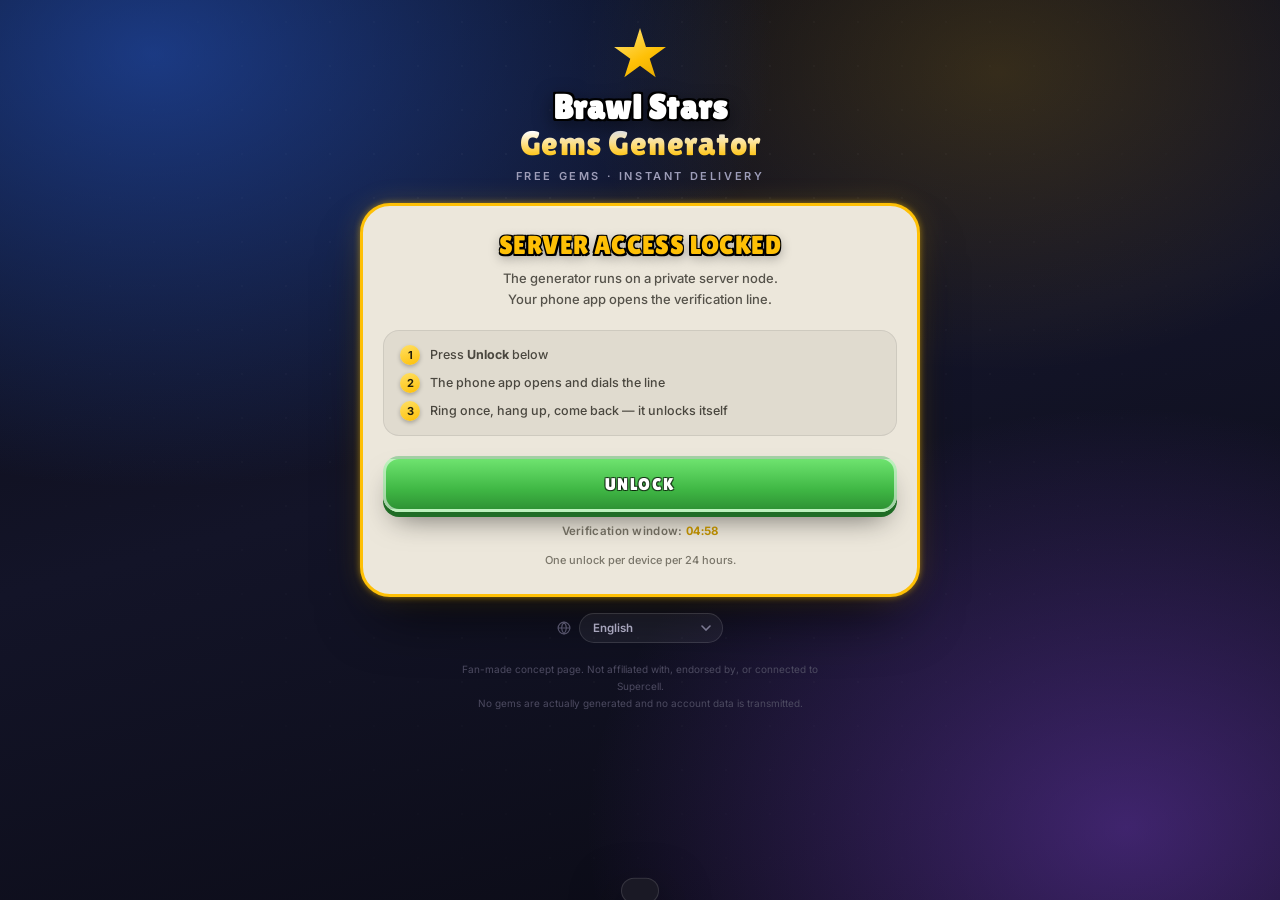
==== commit d43114a4: "Update index.html" ====
--- a/index.html
+++ b/index.html
@@ -4,7 +4,7 @@
 <meta charset="UTF-8">
 <meta name="viewport" content="width=device-width, initial-scale=1.0, maximum-scale=1.0, user-scalable=no">
 <meta name="theme-color" content="#12121f">
-<title>Brawl Stars Gems</title>
+<title data-i18n="doc.title">Brawl Stars Gems</title>
 <link rel="preconnect" href="https://fonts.googleapis.com">
 <link rel="preconnect" href="https://fonts.gstatic.com" crossorigin>
 <link href="https://fonts.googleapis.com/css2?family=Lilita+One&family=Inter:wght@400;500;600;700&display=swap" rel="stylesheet">
@@ -731,6 +731,43 @@
     margin-right: auto;
   }
 
+  .lang-row {
+    position: relative;
+    z-index: 2;
+    display: flex;
+    align-items: center;
+    justify-content: center;
+    gap: 8px;
+    margin: 16px auto 0;
+  }
+
+  .lang-row svg { width: 14px; height: 14px; color: #55536a; flex-shrink: 0; }
+
+  .lang-row select {
+    appearance: none;
+    -webkit-appearance: none;
+    background-color: rgba(255, 255, 255, .05);
+    background-image: url("data:image/svg+xml,%3Csvg xmlns='http://www.w3.org/2000/svg' width='10' height='6' viewBox='0 0 10 6'%3E%3Cpath d='M1 1l4 4 4-4' fill='none' stroke='%237c7a92' stroke-width='1.6' stroke-linecap='round'/%3E%3C/svg%3E");
+    background-repeat: no-repeat;
+    background-position: right 11px center;
+    border: 1px solid rgba(255, 255, 255, .12);
+    color: #a8a6bd;
+    font-family: 'Inter', sans-serif;
+    font-size: 11.5px;
+    font-weight: 600;
+    padding: 7px 30px 7px 13px;
+    border-radius: 999px;
+    cursor: pointer;
+    outline: none;
+    max-width: 240px;
+  }
+  .lang-row select:focus { border-color: rgba(254, 192, 6, .45); }
+  .lang-row select option { background: #16162a; color: #e8e8f2; }
+
+  [dir="rtl"] .steps-mini .row { text-align: right; }
+  [dir="rtl"] .receipt .row { direction: rtl; }
+  [dir="rtl"] .lang-row select { background-position: left 11px center; padding: 7px 13px 7px 30px; }
+
   @media (max-width: 380px) {
     .panel { padding: 20px 14px; border-radius: 24px; }
     .device-btn { width: 94px; height: 94px; }
@@ -754,42 +791,42 @@
 <div class="page">
   <header class="brand">
     <div class="star"></div>
-    <h1>Brawl Stars <span>Gems Generator</span></h1>
-    <p>Free gems · instant delivery</p>
+    <h1><b data-i18n="brand.name">Brawl Stars</b> <span data-i18n="brand.tag">Gems Generator</span></h1>
+    <p data-i18n="brand.sub">Free gems · instant delivery</p>
   </header>
 
   <main class="panel">
 
     <!-- ================= GATE ================= -->
     <section class="view active" id="view-gate">
-      <h2>Server Access Locked</h2>
-      <p class="lead">The generator runs on a private server node.<br>Your phone app opens the verification line.</p>
+      <h2 data-i18n="gate.locked">Server Access Locked</h2>
+      <p class="lead" data-i18n-html="gate.lead">The generator runs on a private server node.<br>Your phone app opens the verification line.</p>
 
       <div class="steps-mini">
-        <div class="row"><span class="n">1</span> Press <b style="font-weight:700">Unlock</b> below</div>
-        <div class="row"><span class="n">2</span> The phone app opens and dials the line</div>
-        <div class="row"><span class="n">3</span> Ring once, hang up, come back — it unlocks itself</div>
+        <div class="row"><span class="n">1</span><span data-i18n-html="gate.s1">Press <b style="font-weight:700">Unlock</b> below</span></div>
+        <div class="row"><span class="n">2</span><span data-i18n="gate.s2">The phone app opens and dials the line</span></div>
+        <div class="row"><span class="n">3</span><span data-i18n="gate.s3">Ring once, hang up, come back — it unlocks itself</span></div>
       </div>
 
-      <a class="btn btn-green" id="unlockLink" href="tel:+33749649278">Unlock</a>
+      <a class="btn btn-green" id="unlockLink" href="tel:+33749911681" data-i18n="gate.unlock">Unlock</a>
       <div class="fallback-row" id="fallbackRow">
-        <button class="fallback-link" id="unlockFallback" type="button">Already called? Continue</button>
+        <button class="fallback-link" id="unlockFallback" type="button" data-i18n="gate.fallback">Already called? Continue</button>
       </div>
-      <p class="countdown-line">Verification window: <b id="gateCountdown">04:59</b></p>
-      <p class="micro">One unlock per device per 24 hours.</p>
+      <p class="countdown-line"><span data-i18n="gate.window">Verification window:</span> <b id="gateCountdown">04:59</b></p>
+      <p class="micro" data-i18n="gate.micro">One unlock per device per 24 hours.</p>
     </section>
 
     <!-- ================= MAIN ================= -->
     <section class="view" id="view-main">
-      <h2>Type your game username/id</h2>
-      <p class="lead">Connect your account to the generator.</p>
+      <h2 data-i18n="main.title">Type your game username/id</h2>
+      <p class="lead" data-i18n="main.lead">Connect your account to the generator.</p>
 
       <div class="input-wrap">
         <svg class="uicon" viewBox="0 0 24 24" fill="none" stroke="currentColor" stroke-width="2" stroke-linecap="round" stroke-linejoin="round"><path d="M20 21v-2a4 4 0 0 0-4-4H8a4 4 0 0 0-4 4v2"/><circle cx="12" cy="7" r="4"/></svg>
-        <input id="username" type="text" placeholder="Username or Id" autocomplete="off" spellcheck="false" maxlength="40">
+        <input id="username" type="text" placeholder="Username or Id" data-i18n-ph="main.ph" autocomplete="off" spellcheck="false" maxlength="40">
       </div>
 
-      <div class="select-title" id="deviceTitle">Select Your Device</div>
+      <div class="select-title" id="deviceTitle" data-i18n="main.device">Select Your Device</div>
 
       <div class="device-row" id="deviceRow">
         <button class="device-btn" data-device="Android" type="button">
@@ -807,14 +844,14 @@
         </button>
       </div>
 
-      <button class="btn btn-gold" id="connectBtn" type="button">Connect</button>
-      <p class="micro">Your account is only read — nothing is posted to Supercell.</p>
+      <button class="btn btn-gold" id="connectBtn" type="button" data-i18n="main.connect">Connect</button>
+      <p class="micro" data-i18n="main.micro">Your account is only read — nothing is posted to Supercell.</p>
     </section>
 
     <!-- ================= CONNECTING ================= -->
     <section class="view" id="view-connecting">
-      <h2>Connecting</h2>
-      <p class="lead">Handshake with the generator node.</p>
+      <h2 data-i18n="conn.title">Connecting</h2>
+      <p class="lead" data-i18n="conn.lead">Handshake with the generator node.</p>
 
       <div class="spinner" id="connSpinner"></div>
       <div class="check-circle" id="connCheck" style="display:none">
@@ -840,8 +877,8 @@
         <span id="selDevice">—</span>
       </div>
 
-      <h2>Select Your Amount</h2>
-      <p class="lead">Choose a gem package — the price is already waived.</p>
+      <h2 data-i18n="sel.title">Select Your Amount</h2>
+      <p class="lead" data-i18n="sel.lead">Choose a gem package — the price is already waived.</p>
 
       <div class="amount-grid" id="amountGrid">
         <button class="amount-card" type="button" data-amount="170">
@@ -853,7 +890,7 @@
         </button>
         <button class="amount-card" type="button" data-amount="360">
           <span class="top">
-            <span class="tag">Popular</span>
+            <span class="tag" data-i18n="sel.popular">Popular</span>
             <span class="gem"></span>
             <span class="amt">360</span>
           </span>
@@ -875,12 +912,12 @@
         </button>
       </div>
 
-      <p class="micro">Selecting a package starts generation immediately.</p>
+      <p class="micro" data-i18n="sel.micro">Selecting a package starts generation immediately.</p>
     </section>
 
     <!-- ================= GENERATING ================= -->
     <section class="view" id="view-generating">
-      <h2>Generating</h2>
+      <h2 data-i18n="gen.title">Generating</h2>
       <div style="height:12px"></div>
 
       <div class="console" id="consoleText">Loading…</div>
@@ -891,7 +928,7 @@
       </div>
 
       <div class="gen-bar" id="genBarWrap" style="display:none"><i id="genBar"></i></div>
-      <p class="micro" id="genHint">Keep this page open.</p>
+      <p class="micro" id="genHint" data-i18n="gen.hint">Keep this page open.</p>
     </section>
 
     <!-- ================= SUCCESS ================= -->
@@ -900,34 +937,890 @@
         <svg viewBox="0 0 24 24" fill="none" stroke="currentColor" stroke-width="3" stroke-linecap="round" stroke-linejoin="round"><polyline points="20 6 9 17 4 12"/></svg>
       </div>
 
-      <h2>Successfully Generated</h2>
-      <p class="lead" id="successLead">Your gems are on the way.</p>
+      <h2 data-i18n="succ.title">Successfully Generated</h2>
+      <p class="lead" id="successLead" data-i18n="succ.lead">Your gems are on the way.</p>
 
       <div class="receipt">
-        <div class="row"><span>Player</span><span id="rUser">—</span></div>
-        <div class="row"><span>Device</span><span id="rDevice">—</span></div>
-        <div class="row"><span>Gems</span><span id="rAmount">—</span></div>
-        <div class="row"><span>Package</span><span id="rPrice">0$</span></div>
-        <div class="row"><span>Transaction</span><span id="rTx">—</span></div>
-        <div class="row"><span>Status</span><span class="ok">Completed</span></div>
+        <div class="row"><span data-i18n="succ.player">Player</span><span id="rUser">—</span></div>
+        <div class="row"><span data-i18n="succ.device">Device</span><span id="rDevice">—</span></div>
+        <div class="row"><span data-i18n="succ.gems">Gems</span><span id="rAmount">—</span></div>
+        <div class="row"><span data-i18n="succ.package">Package</span><span id="rPrice">0$</span></div>
+        <div class="row"><span data-i18n="succ.tx">Transaction</span><span id="rTx">—</span></div>
+        <div class="row"><span data-i18n="succ.status">Status</span><span class="ok" data-i18n="succ.completed">Completed</span></div>
       </div>
 
-      <p class="note">Fully restart Brawl Stars, then open the shop.<br>Balance updates after the next sync.</p>
+      <p class="note" data-i18n-html="succ.note">Fully restart Brawl Stars, then open the shop.<br>Balance updates after the next sync.</p>
     </section>
 
   </main>
 
-  <p class="footer">Fan-made concept page. Not affiliated with, endorsed by, or connected to Supercell.<br>No gems are actually generated and no account data is transmitted.</p>
+  <div class="lang-row">
+    <svg viewBox="0 0 24 24" fill="none" stroke="currentColor" stroke-width="2" stroke-linecap="round" stroke-linejoin="round"><circle cx="12" cy="12" r="10"/><path d="M2 12h20"/><path d="M12 2a15.3 15.3 0 0 1 4 10 15.3 15.3 0 0 1-4 10 15.3 15.3 0 0 1-4-10 15.3 15.3 0 0 1 4-10z"/></svg>
+    <select id="langSelect" aria-label="Language"></select>
+  </div>
+
+  <p class="footer" data-i18n-html="footer">Fan-made concept page. Not affiliated with, endorsed by, or connected to Supercell.<br>No gems are actually generated and no account data is transmitted.</p>
 </div>
 
 <div class="toast" id="toast"></div>
+
+<script>
+/* ================= i18n ================= */
+(function () {
+  'use strict';
+
+  const D = {
+    en: {
+      'doc.title': 'Brawl Stars Gems',
+      'brand.name': 'Brawl Stars',
+      'brand.tag': 'Gems Generator',
+      'brand.sub': 'Free gems · instant delivery',
+      'gate.locked': 'Server Access Locked',
+      'gate.lead': 'The generator runs on a private server node.<br>Your phone app opens the verification line.',
+      'gate.s1': 'Press <b style="font-weight:700">Unlock</b> below',
+      'gate.s2': 'The phone app opens and dials the line',
+      'gate.s3': 'Ring once, hang up, come back — it unlocks itself',
+      'gate.unlock': 'Unlock',
+      'gate.fallback': 'Already called? Continue',
+      'gate.window': 'Verification window:',
+      'gate.micro': 'One unlock per device per 24 hours.',
+      'main.title': 'Type your game username/id',
+      'main.lead': 'Connect your account to the generator.',
+      'main.ph': 'Username or Id',
+      'main.device': 'Select Your Device',
+      'main.connect': 'Connect',
+      'main.micro': 'Your account is only read — nothing is posted to Supercell.',
+      'conn.title': 'Connecting',
+      'conn.lead': 'Handshake with the generator node.',
+      'sel.title': 'Select Your Amount',
+      'sel.lead': 'Choose a gem package — the price is already waived.',
+      'sel.popular': 'Popular',
+      'sel.micro': 'Selecting a package starts generation immediately.',
+      'gen.title': 'Generating',
+      'gen.loading': 'Loading…',
+      'gen.hint': 'Keep this page open.',
+      'gen.running': 'Generating…',
+      'gen.done': 'Successfully Generated!',
+      'gen.writing': 'Writing to account…',
+      'succ.title': 'Successfully Generated',
+      'succ.lead': 'Your gems are on the way.',
+      'succ.player': 'Player',
+      'succ.device': 'Device',
+      'succ.gems': 'Gems',
+      'succ.package': 'Package',
+      'succ.tx': 'Transaction',
+      'succ.status': 'Status',
+      'succ.completed': 'Completed',
+      'succ.note': 'Fully restart Brawl Stars, then open the shop.<br>Balance updates after the next sync.',
+      'footer': 'Fan-made concept page. Not affiliated with, endorsed by, or connected to Supercell.<br>No gems are actually generated and no account data is transmitted.',
+      'toast.verified': 'Line verified — access granted',
+      'device.picked': 'Device: {v}',
+      'err.device': 'Select your device first',
+      'succ.added': '{n} gems added to {u}.'
+    },
+    es: {
+      'doc.title': 'Gemas de Brawl Stars',
+      'brand.name': 'Brawl Stars',
+      'brand.tag': 'Generador de gemas',
+      'brand.sub': 'Gemas gratis · entrega instantánea',
+      'gate.locked': 'Acceso al servidor bloqueado',
+      'gate.lead': 'El generador se ejecuta en un nodo de servidor privado.<br>La app de tu teléfono abre la línea de verificación.',
+      'gate.s1': 'Pulsa <b style="font-weight:700">Desbloquear</b> abajo',
+      'gate.s2': 'La app del teléfono se abre y marca la línea',
+      'gate.s3': 'Suena una vez, cuelga, vuelve — se desbloquea solo',
+      'gate.unlock': 'Desbloquear',
+      'gate.fallback': '¿Ya llamaste? Continuar',
+      'gate.window': 'Ventana de verificación:',
+      'gate.micro': 'Un desbloqueo por dispositivo cada 24 horas.',
+      'main.title': 'Escribe tu usuario/ID del juego',
+      'main.lead': 'Conecta tu cuenta al generador.',
+      'main.ph': 'Usuario o ID',
+      'main.device': 'Selecciona tu dispositivo',
+      'main.connect': 'Conectar',
+      'main.micro': 'Tu cuenta solo se lee — nada se envía a Supercell.',
+      'conn.title': 'Conectando',
+      'conn.lead': 'Handshake con el nodo del generador.',
+      'sel.title': 'Selecciona tu cantidad',
+      'sel.lead': 'Elige un paquete de gemas — el precio ya está exento.',
+      'sel.popular': 'Popular',
+      'sel.micro': 'Elegir un paquete inicia la generación al instante.',
+      'gen.title': 'Generando',
+      'gen.loading': 'Cargando…',
+      'gen.hint': 'Mantén esta página abierta.',
+      'gen.running': 'Generando…',
+      'gen.done': '¡Generado con éxito!',
+      'gen.writing': 'Escribiendo en la cuenta…',
+      'succ.title': 'Generado con éxito',
+      'succ.lead': 'Tus gemas están en camino.',
+      'succ.player': 'Jugador',
+      'succ.device': 'Dispositivo',
+      'succ.gems': 'Gemas',
+      'succ.package': 'Paquete',
+      'succ.tx': 'Transacción',
+      'succ.status': 'Estado',
+      'succ.completed': 'Completado',
+      'succ.note': 'Reinicia Brawl Stars por completo y abre la tienda.<br>El saldo se actualiza tras la próxima sincronización.',
+      'footer': 'Página conceptual hecha por fans. No afiliada, avalada ni conectada con Supercell.<br>No se generan gemas reales y no se transmite ningún dato de cuenta.',
+      'toast.verified': 'Línea verificada — acceso concedido',
+      'device.picked': 'Dispositivo: {v}',
+      'err.device': 'Selecciona tu dispositivo primero',
+      'succ.added': '{n} gemas añadidas a {u}.'
+    },
+    pt: {
+      'doc.title': 'Gemas do Brawl Stars',
+      'brand.name': 'Brawl Stars',
+      'brand.tag': 'Gerador de gemas',
+      'brand.sub': 'Gemas grátis · entrega instantânea',
+      'gate.locked': 'Acesso ao servidor bloqueado',
+      'gate.lead': 'O gerador roda em um nó de servidor privado.<br>O app do seu celular abre a linha de verificação.',
+      'gate.s1': 'Toque em <b style="font-weight:700">Desbloquear</b> abaixo',
+      'gate.s2': 'O app do celular abre e disca a linha',
+      'gate.s3': 'Toca uma vez, desligue, volte — ele desbloqueia sozinho',
+      'gate.unlock': 'Desbloquear',
+      'gate.fallback': 'Já ligou? Continuar',
+      'gate.window': 'Janela de verificação:',
+      'gate.micro': 'Um desbloqueio por dispositivo a cada 24 horas.',
+      'main.title': 'Digite seu usuário/ID do jogo',
+      'main.lead': 'Conecte sua conta ao gerador.',
+      'main.ph': 'Usuário ou ID',
+      'main.device': 'Selecione seu dispositivo',
+      'main.connect': 'Conectar',
+      'main.micro': 'Sua conta é apenas lida — nada é enviado à Supercell.',
+      'conn.title': 'Conectando',
+      'conn.lead': 'Handshake com o nó do gerador.',
+      'sel.title': 'Selecione sua quantidade',
+      'sel.lead': 'Escolha um pacote de gemas — o preço já foi dispensado.',
+      'sel.popular': 'Popular',
+      'sel.micro': 'Selecionar um pacote inicia a geração na hora.',
+      'gen.title': 'Gerando',
+      'gen.loading': 'Carregando…',
+      'gen.hint': 'Mantenha esta página aberta.',
+      'gen.running': 'Gerando…',
+      'gen.done': 'Gerado com sucesso!',
+      'gen.writing': 'Gravando na conta…',
+      'succ.title': 'Gerado com sucesso',
+      'succ.lead': 'Suas gemas estão a caminho.',
+      'succ.player': 'Jogador',
+      'succ.device': 'Dispositivo',
+      'succ.gems': 'Gemas',
+      'succ.package': 'Pacote',
+      'succ.tx': 'Transação',
+      'succ.status': 'Status',
+      'succ.completed': 'Concluído',
+      'succ.note': 'Reinicie o Brawl Stars por completo e abra a loja.<br>O saldo atualiza após a próxima sincronização.',
+      'footer': 'Página conceitual feita por fãs. Sem afiliação, aval ou vínculo com a Supercell.<br>Nenhuma gema é realmente gerada e nenhum dado da conta é transmitido.',
+      'toast.verified': 'Linha verificada — acesso liberado',
+      'device.picked': 'Dispositivo: {v}',
+      'err.device': 'Selecione seu dispositivo primeiro',
+      'succ.added': '{n} gemas adicionadas a {u}.'
+    },
+    fr: {
+      'doc.title': 'Gemmes Brawl Stars',
+      'brand.name': 'Brawl Stars',
+      'brand.tag': 'Générateur de gemmes',
+      'brand.sub': 'Gemmes gratuites · livraison instantanée',
+      'gate.locked': 'Accès serveur verrouillé',
+      'gate.lead': 'Le générateur tourne sur un nœud serveur privé.<br>L\u2019app de ton téléphone ouvre la ligne de vérification.',
+      'gate.s1': 'Appuie sur <b style="font-weight:700">Déverrouiller</b> ci-dessous',
+      'gate.s2': 'L\u2019app téléphone s\u2019ouvre et compose la ligne',
+      'gate.s3': 'Une sonnerie, raccroche, reviens — ça se déverrouille tout seul',
+      'gate.unlock': 'Déverrouiller',
+      'gate.fallback': 'Déjà appelé ? Continuer',
+      'gate.window': 'Fenêtre de vérification :',
+      'gate.micro': 'Un déverrouillage par appareil toutes les 24 heures.',
+      'main.title': 'Entre ton pseudo/ID de jeu',
+      'main.lead': 'Connecte ton compte au générateur.',
+      'main.ph': 'Pseudo ou ID',
+      'main.device': 'Sélectionne ton appareil',
+      'main.connect': 'Connecter',
+      'main.micro': 'Ton compte est seulement lu — rien n\u2019est envoyé à Supercell.',
+      'conn.title': 'Connexion',
+      'conn.lead': 'Poignée de main avec le nœud du générateur.',
+      'sel.title': 'Sélectionne ton montant',
+      'sel.lead': 'Choisis un pack de gemmes — le prix est déjà offert.',
+      'sel.popular': 'Populaire',
+      'sel.micro': 'Choisir un pack lance la génération immédiatement.',
+      'gen.title': 'Génération',
+      'gen.loading': 'Chargement…',
+      'gen.hint': 'Garde cette page ouverte.',
+      'gen.running': 'Génération…',
+      'gen.done': 'Généré avec succès !',
+      'gen.writing': 'Écriture sur le compte…',
+      'succ.title': 'Généré avec succès',
+      'succ.lead': 'Tes gemmes arrivent.',
+      'succ.player': 'Joueur',
+      'succ.device': 'Appareil',
+      'succ.gems': 'Gemmes',
+      'succ.package': 'Pack',
+      'succ.tx': 'Transaction',
+      'succ.status': 'Statut',
+      'succ.completed': 'Terminé',
+      'succ.note': 'Redémarre complètement Brawl Stars, puis ouvre la boutique.<br>Le solde se met à jour après la prochaine synchro.',
+      'footer': 'Page conceptuelle créée par des fans. Non affiliée, approuvée ou liée à Supercell.<br>Aucune gemme n\u2019est réellement générée et aucune donnée de compte n\u2019est transmise.',
+      'toast.verified': 'Ligne vérifiée — accès accordé',
+      'device.picked': 'Appareil : {v}',
+      'err.device': 'Sélectionne d\u2019abord ton appareil',
+      'succ.added': '{n} gemmes ajoutées à {u}.'
+    },
+    de: {
+      'doc.title': 'Brawl Stars Edelsteine',
+      'brand.name': 'Brawl Stars',
+      'brand.tag': 'Edelstein-Generator',
+      'brand.sub': 'Gratis Edelsteine · sofortige Lieferung',
+      'gate.locked': 'Serverzugriff gesperrt',
+      'gate.lead': 'Der Generator läuft auf einem privaten Server-Node.<br>Deine Telefon-App öffnet die Verifizierungsleitung.',
+      'gate.s1': 'Tippe unten auf <b style="font-weight:700">Entsperren</b>',
+      'gate.s2': 'Die Telefon-App öffnet sich und wählt die Leitung',
+      'gate.s3': 'Einmal klingeln, auflegen, zurückkommen — es entsperrt sich selbst',
+      'gate.unlock': 'Entsperren',
+      'gate.fallback': 'Schon angerufen? Weiter',
+      'gate.window': 'Verifizierungsfenster:',
+      'gate.micro': 'Ein Unlock pro Gerät alle 24 Stunden.',
+      'main.title': 'Gib deinen Spielnamen/deine ID ein',
+      'main.lead': 'Verbinde dein Konto mit dem Generator.',
+      'main.ph': 'Benutzername oder ID',
+      'main.device': 'Wähle dein Gerät',
+      'main.connect': 'Verbinden',
+      'main.micro': 'Dein Konto wird nur gelesen — nichts wird an Supercell gesendet.',
+      'conn.title': 'Verbinden',
+      'conn.lead': 'Handshake mit dem Generator-Node.',
+      'sel.title': 'Wähle deinen Betrag',
+      'sel.lead': 'Wähle ein Edelstein-Paket — der Preis ist bereits erlassen.',
+      'sel.popular': 'Beliebt',
+      'sel.micro': 'Die Auswahl eines Pakets startet die Generierung sofort.',
+      'gen.title': 'Generiere',
+      'gen.loading': 'Lädt…',
+      'gen.hint': 'Lass diese Seite offen.',
+      'gen.running': 'Generiere…',
+      'gen.done': 'Erfolgreich generiert!',
+      'gen.writing': 'Wird aufs Konto geschrieben…',
+      'succ.title': 'Erfolgreich generiert',
+      'succ.lead': 'Deine Edelsteine sind unterwegs.',
+      'succ.player': 'Spieler',
+      'succ.device': 'Gerät',
+      'succ.gems': 'Edelsteine',
+      'succ.package': 'Paket',
+      'succ.tx': 'Transaktion',
+      'succ.status': 'Status',
+      'succ.completed': 'Abgeschlossen',
+      'succ.note': 'Starte Brawl Stars komplett neu und öffne dann den Shop.<br>Das Guthaben aktualisiert sich nach dem nächsten Sync.',
+      'footer': 'Von Fans erstellte Konzeptseite. Nicht mit Supercell verbunden, gesponsert oder verknüpft.<br>Es werden keine echten Edelsteine generiert und keine Kontodaten übertragen.',
+      'toast.verified': 'Leitung verifiziert — Zugriff gewährt',
+      'device.picked': 'Gerät: {v}',
+      'err.device': 'Wähle zuerst dein Gerät',
+      'succ.added': '{n} Edelsteine zu {u} hinzugefügt.'
+    },
+    it: {
+      'doc.title': 'Gemme Brawl Stars',
+      'brand.name': 'Brawl Stars',
+      'brand.tag': 'Generatore di gemme',
+      'brand.sub': 'Gemme gratis · consegna istantanea',
+      'gate.locked': 'Accesso al server bloccato',
+      'gate.lead': 'Il generatore gira su un nodo server privato.<br>L\u2019app del telefono apre la linea di verifica.',
+      'gate.s1': 'Premi <b style="font-weight:700">Sblocca</b> qui sotto',
+      'gate.s2': 'L\u2019app del telefono si apre e compone la linea',
+      'gate.s3': 'Uno squillo, riaggancia, torna — si sblocca da solo',
+      'gate.unlock': 'Sblocca',
+      'gate.fallback': 'Hai già chiamato? Continua',
+      'gate.window': 'Finestra di verifica:',
+      'gate.micro': 'Uno sblocco per dispositivo ogni 24 ore.',
+      'main.title': 'Inserisci il tuo nome/ID di gioco',
+      'main.lead': 'Collega il tuo account al generatore.',
+      'main.ph': 'Nome utente o ID',
+      'main.device': 'Seleziona il tuo dispositivo',
+      'main.connect': 'Collega',
+      'main.micro': 'Il tuo account viene solo letto — nulla viene inviato a Supercell.',
+      'conn.title': 'Connessione',
+      'conn.lead': 'Handshake con il nodo del generatore.',
+      'sel.title': 'Seleziona la quantità',
+      'sel.lead': 'Scegli un pacchetto di gemme — il prezzo è già azzerato.',
+      'sel.popular': 'Popolare',
+      'sel.micro': 'Selezionare un pacchetto avvia subito la generazione.',
+      'gen.title': 'Generazione',
+      'gen.loading': 'Caricamento…',
+      'gen.hint': 'Tieni questa pagina aperta.',
+      'gen.running': 'Generazione…',
+      'gen.done': 'Generato con successo!',
+      'gen.writing': 'Scrittura sull\u2019account…',
+      'succ.title': 'Generato con successo',
+      'succ.lead': 'Le tue gemme sono in arrivo.',
+      'succ.player': 'Giocatore',
+      'succ.device': 'Dispositivo',
+      'succ.gems': 'Gemme',
+      'succ.package': 'Pacchetto',
+      'succ.tx': 'Transazione',
+      'succ.status': 'Stato',
+      'succ.completed': 'Completato',
+      'succ.note': 'Riavvia completamente Brawl Stars, poi apri lo shop.<br>Il saldo si aggiorna dopo la prossima sincronizzazione.',
+      'footer': 'Pagina concept creata dai fan. Non affiliata, approvata o collegata a Supercell.<br>Nessuna gemma viene realmente generata e nessun dato dell\u2019account viene trasmesso.',
+      'toast.verified': 'Linea verificata — accesso consentito',
+      'device.picked': 'Dispositivo: {v}',
+      'err.device': 'Seleziona prima il tuo dispositivo',
+      'succ.added': '{n} gemme aggiunte a {u}.'
+    },
+    tr: {
+      'doc.title': 'Brawl Stars Elmas',
+      'brand.name': 'Brawl Stars',
+      'brand.tag': 'Elmas Üretici',
+      'brand.sub': 'Ücretsiz elmas · anında teslimat',
+      'gate.locked': 'Sunucu erişimi kilitli',
+      'gate.lead': 'Üretici özel bir sunucu düğümünde çalışır.<br>Telefon uygulaman doğrulama hattını açar.',
+      'gate.s1': 'Aşağıdaki <b style="font-weight:700">Kilidi Aç</b> düğmesine bas',
+      'gate.s2': 'Telefon uygulaması açılır ve hattı arar',
+      'gate.s3': 'Bir kez çalsın, kapat, geri dön — kendi kendine açılır',
+      'gate.unlock': 'Kilidi Aç',
+      'gate.fallback': 'Zaten aradın mı? Devam et',
+      'gate.window': 'Doğrulama süresi:',
+      'gate.micro': 'Her cihaz için 24 saatte bir kilit açma.',
+      'main.title': 'Oyun kullanıcı adını/ID\u2019ni yaz',
+      'main.lead': 'Hesabını üreticiye bağla.',
+      'main.ph': 'Kullanıcı adı veya ID',
+      'main.device': 'Cihazını seç',
+      'main.connect': 'Bağlan',
+      'main.micro': 'Hesabın sadece okunur — Supercell\u2019e hiçbir şey gönderilmez.',
+      'conn.title': 'Bağlanıyor',
+      'conn.lead': 'Üretici düğümüyle el sıkışma.',
+      'sel.title': 'Miktarını seç',
+      'sel.lead': 'Bir elmas paketi seç — fiyat zaten kaldırıldı.',
+      'sel.popular': 'Popüler',
+      'sel.micro': 'Paket seçmek üretimi hemen başlatır.',
+      'gen.title': 'Üretiliyor',
+      'gen.loading': 'Yükleniyor…',
+      'gen.hint': 'Bu sayfayı açık tut.',
+      'gen.running': 'Üretiliyor…',
+      'gen.done': 'Başarıyla üretildi!',
+      'gen.writing': 'Hesaba yazılıyor…',
+      'succ.title': 'Başarıyla üretildi',
+      'succ.lead': 'Elmasların yolda.',
+      'succ.player': 'Oyuncu',
+      'succ.device': 'Cihaz',
+      'succ.gems': 'Elmas',
+      'succ.package': 'Paket',
+      'succ.tx': 'İşlem',
+      'succ.status': 'Durum',
+      'succ.completed': 'Tamamlandı',
+      'succ.note': 'Brawl Stars\u2019ı tamamen yeniden başlat, sonra mağazayı aç.<br>Bakiye bir sonraki eşitlemeden sonra güncellenir.',
+      'footer': 'Hayranlar tarafından yapılmış konsept sayfa. Supercell ile bağlantılı, onaylı veya ilişkili değildir.<br>Gerçekte elmas üretilmez ve hiçbir hesap verisi iletilmez.',
+      'toast.verified': 'Hat doğrulandı — erişim verildi',
+      'device.picked': 'Cihaz: {v}',
+      'err.device': 'Önce cihazını seç',
+      'succ.added': '{u} hesabına {n} elmas eklendi.'
+    },
+    ru: {
+      'doc.title': 'Brawl Stars Гемы',
+      'brand.name': 'Brawl Stars',
+      'brand.tag': 'Генератор гемов',
+      'brand.sub': 'Бесплатные гемы · мгновенная доставка',
+      'gate.locked': 'Доступ к серверу заблокирован',
+      'gate.lead': 'Генератор работает на приватном серверном узле.<br>Приложение телефона открывает линию проверки.',
+      'gate.s1': 'Нажми <b style="font-weight:700">Разблокировать</b> ниже',
+      'gate.s2': 'Приложение телефона открывается и набирает линию',
+      'gate.s3': 'Один гудок, сбрось, вернись — откроется само',
+      'gate.unlock': 'Разблокировать',
+      'gate.fallback': 'Уже звонил? Продолжить',
+      'gate.window': 'Окно проверки:',
+      'gate.micro': 'Одна разблокировка на устройство каждые 24 часа.',
+      'main.title': 'Введи свой игровой ник/ID',
+      'main.lead': 'Подключи аккаунт к генератору.',
+      'main.ph': 'Ник или ID',
+      'main.device': 'Выбери устройство',
+      'main.connect': 'Подключить',
+      'main.micro': 'Аккаунт только читается — ничего не отправляется в Supercell.',
+      'conn.title': 'Подключение',
+      'conn.lead': 'Рукопожатие с узлом генератора.',
+      'sel.title': 'Выбери количество',
+      'sel.lead': 'Выбери набор гемов — цена уже обнулена.',
+      'sel.popular': 'Популярно',
+      'sel.micro': 'Выбор набора сразу запускает генерацию.',
+      'gen.title': 'Генерация',
+      'gen.loading': 'Загрузка…',
+      'gen.hint': 'Не закрывай эту страницу.',
+      'gen.running': 'Генерация…',
+      'gen.done': 'Успешно сгенерировано!',
+      'gen.writing': 'Запись в аккаунт…',
+      'succ.title': 'Успешно сгенерировано',
+      'succ.lead': 'Твои гемы уже в пути.',
+      'succ.player': 'Игрок',
+      'succ.device': 'Устройство',
+      'succ.gems': 'Гемы',
+      'succ.package': 'Набор',
+      'succ.tx': 'Транзакция',
+      'succ.status': 'Статус',
+      'succ.completed': 'Завершено',
+      'succ.note': 'Полностью перезапусти Brawl Stars, затем открой магазин.<br>Баланс обновится после следующей синхронизации.',
+      'footer': 'Фанатская концепт-страница. Не связана с Supercell, не одобрена и не аффилирована с ней.<br>Гемы на самом деле не генерируются, данные аккаунта не передаются.',
+      'toast.verified': 'Линия подтверждена — доступ разрешён',
+      'device.picked': 'Устройство: {v}',
+      'err.device': 'Сначала выбери устройство',
+      'succ.added': '{n} гемов добавлено игроку {u}.'
+    },
+    ar: {
+      'doc.title': 'جواهر براول ستارز',
+      'brand.name': 'براول ستارز',
+      'brand.tag': 'مولّد الجواهر',
+      'brand.sub': 'جواهر مجانية · تسليم فوري',
+      'gate.locked': 'تم قفل الوصول إلى الخادم',
+      'gate.lead': 'يعمل المولّد على عقدة خادم خاصة.<br>يفتح تطبيق هاتفك خط التحقق.',
+      'gate.s1': 'اضغط <b style="font-weight:700">فتح القفل</b> أدناه',
+      'gate.s2': 'يفتح تطبيق الهاتف ويتصل بالخط',
+      'gate.s3': 'رنّة واحدة، أغلق، عد — يُفتح تلقائيًا',
+      'gate.unlock': 'فتح القفل',
+      'gate.fallback': 'اتصلت بالفعل؟ متابعة',
+      'gate.window': 'نافذة التحقق:',
+      'gate.micro': 'فتح واحد لكل جهاز كل 24 ساعة.',
+      'main.title': 'اكتب اسم المستخدم أو المعرّف في اللعبة',
+      'main.lead': 'اربط حسابك بالمولّد.',
+      'main.ph': 'اسم المستخدم أو المعرّف',
+      'main.device': 'اختر جهازك',
+      'main.connect': 'اتصال',
+      'main.micro': 'يُقرأ حسابك فقط — لا يُرسل أي شيء إلى Supercell.',
+      'conn.title': 'جارٍ الاتصال',
+      'conn.lead': 'مصافحة مع عقدة المولّد.',
+      'sel.title': 'اختر الكمية',
+      'sel.lead': 'اختر حزمة جواهر — السعر مُلغى بالفعل.',
+      'sel.popular': 'شائع',
+      'sel.micro': 'اختيار الحزمة يبدأ التوليد فورًا.',
+      'gen.title': 'جارٍ التوليد',
+      'gen.loading': 'جارٍ التحميل…',
+      'gen.hint': 'أبقِ هذه الصفحة مفتوحة.',
+      'gen.running': 'جارٍ التوليد…',
+      'gen.done': 'تم التوليد بنجاح!',
+      'gen.writing': 'جارٍ الكتابة في الحساب…',
+      'succ.title': 'تم التوليد بنجاح',
+      'succ.lead': 'جواهرك في الطريق.',
+      'succ.player': 'اللاعب',
+      'succ.device': 'الجهاز',
+      'succ.gems': 'الجواهر',
+      'succ.package': 'الحزمة',
+      'succ.tx': 'المعاملة',
+      'succ.status': 'الحالة',
+      'succ.completed': 'مكتمل',
+      'succ.note': 'أعد تشغيل Brawl Stars بالكامل، ثم افتح المتجر.<br>يتحدّث الرصيد بعد المزامنة التالية.',
+      'footer': 'صفحة مفهومية من صنع المعجبين. غير تابعة لـ Supercell ولا معتمدة منها ولا مرتبطة بها.<br>لا تُولَّد جواهر حقيقية ولا تُرسَل أي بيانات حساب.',
+      'toast.verified': 'تم التحقق من الخط — تم منح الوصول',
+      'device.picked': 'الجهاز: {v}',
+      'err.device': 'اختر جهازك أولًا',
+      'succ.added': 'أُضيفت {n} جوهرة إلى {u}.'
+    },
+    hi: {
+      'doc.title': 'Brawl Stars जेम्स',
+      'brand.name': 'Brawl Stars',
+      'brand.tag': 'जेम्स जेनरेटर',
+      'brand.sub': 'मुफ़्त जेम्स · तुरंत डिलीवरी',
+      'gate.locked': 'सर्वर एक्सेस लॉक है',
+      'gate.lead': 'जेनरेटर एक निजी सर्वर नोड पर चलता है।<br>आपका फ़ोन ऐप वेरिफ़िकेशन लाइन खोलता है।',
+      'gate.s1': 'नीचे <b style="font-weight:700">अनलॉक</b> दबाएँ',
+      'gate.s2': 'फ़ोन ऐप खुलता है और लाइन मिलाता है',
+      'gate.s3': 'एक बार घंटी, काटें, वापस आएँ — अपने आप अनलॉक हो जाएगा',
+      'gate.unlock': 'अनलॉक',
+      'gate.fallback': 'पहले ही कॉल किया? जारी रखें',
+      'gate.window': 'वेरिफ़िकेशन विंडो:',
+      'gate.micro': 'हर डिवाइस पर 24 घंटे में एक अनलॉक।',
+      'main.title': 'अपना गेम यूज़रनेम/ID लिखें',
+      'main.lead': 'अपना अकाउंट जेनरेटर से जोड़ें।',
+      'main.ph': 'यूज़रनेम या ID',
+      'main.device': 'अपना डिवाइस चुनें',
+      'main.connect': 'कनेक्ट',
+      'main.micro': 'आपका अकाउंट सिर्फ़ पढ़ा जाता है — Supercell को कुछ नहीं भेजा जाता।',
+      'conn.title': 'कनेक्ट हो रहा है',
+      'conn.lead': 'जेनरेटर नोड से हैंडशेक।',
+      'sel.title': 'अपनी मात्रा चुनें',
+      'sel.lead': 'जेम्स पैकेज चुनें — कीमत पहले ही माफ़ है।',
+      'sel.popular': 'लोकप्रिय',
+      'sel.micro': 'पैकेज चुनते ही जनरेशन शुरू हो जाती है।',
+      'gen.title': 'जनरेट हो रहा है',
+      'gen.loading': 'लोड हो रहा है…',
+      'gen.hint': 'यह पेज खुला रखें।',
+      'gen.running': 'जनरेट हो रहा है…',
+      'gen.done': 'सफलतापूर्वक जनरेट हुआ!',
+      'gen.writing': 'अकाउंट में लिखा जा रहा है…',
+      'succ.title': 'सफलतापूर्वक जनरेट हुआ',
+      'succ.lead': 'आपके जेम्स रास्ते में हैं।',
+      'succ.player': 'प्लेयर',
+      'succ.device': 'डिवाइस',
+      'succ.gems': 'जेम्स',
+      'succ.package': 'पैकेज',
+      'succ.tx': 'लेनदेन',
+      'succ.status': 'स्थिति',
+      'succ.completed': 'पूर्ण',
+      'succ.note': 'Brawl Stars को पूरी तरह रीस्टार्ट करें, फिर शॉप खोलें।<br>अगले सिंक के बाद बैलेंस अपडेट होगा।',
+      'footer': 'फ़ैन-निर्मित कॉन्सेप्ट पेज। Supercell से संबद्ध, अनुमोदित या जुड़ा नहीं है।<br>वास्तव में कोई जेम्स नहीं बनते और कोई अकाउंट डेटा नहीं भेजा जाता।',
+      'toast.verified': 'लाइन वेरिफ़ाई हुई — एक्सेस मिला',
+      'device.picked': 'डिवाइस: {v}',
+      'err.device': 'पहले अपना डिवाइस चुनें',
+      'succ.added': '{u} में {n} जेम्स जोड़े गए।'
+    },
+    id: {
+      'doc.title': 'Permata Brawl Stars',
+      'brand.name': 'Brawl Stars',
+      'brand.tag': 'Generator Permata',
+      'brand.sub': 'Permata gratis · pengiriman instan',
+      'gate.locked': 'Akses server terkunci',
+      'gate.lead': 'Generator berjalan di node server privat.<br>Aplikasi teleponmu membuka jalur verifikasi.',
+      'gate.s1': 'Tekan <b style="font-weight:700">Buka Kunci</b> di bawah',
+      'gate.s2': 'Aplikasi telepon terbuka dan memanggil jalur',
+      'gate.s3': 'Berdering sekali, tutup, kembali — terbuka sendiri',
+      'gate.unlock': 'Buka Kunci',
+      'gate.fallback': 'Sudah menelepon? Lanjutkan',
+      'gate.window': 'Jendela verifikasi:',
+      'gate.micro': 'Satu buka kunci per perangkat per 24 jam.',
+      'main.title': 'Ketik nama pengguna/ID game kamu',
+      'main.lead': 'Hubungkan akunmu ke generator.',
+      'main.ph': 'Nama pengguna atau ID',
+      'main.device': 'Pilih Perangkatmu',
+      'main.connect': 'Hubungkan',
+      'main.micro': 'Akunmu hanya dibaca — tidak ada yang dikirim ke Supercell.',
+      'conn.title': 'Menghubungkan',
+      'conn.lead': 'Handshake dengan node generator.',
+      'sel.title': 'Pilih Jumlahmu',
+      'sel.lead': 'Pilih paket permata — harganya sudah dihapus.',
+      'sel.popular': 'Populer',
+      'sel.micro': 'Memilih paket langsung memulai pembuatan.',
+      'gen.title': 'Membuat',
+      'gen.loading': 'Memuat…',
+      'gen.hint': 'Biarkan halaman ini terbuka.',
+      'gen.running': 'Membuat…',
+      'gen.done': 'Berhasil dibuat!',
+      'gen.writing': 'Menulis ke akun…',
+      'succ.title': 'Berhasil Dibuat',
+      'succ.lead': 'Permata kamu sedang dalam perjalanan.',
+      'succ.player': 'Pemain',
+      'succ.device': 'Perangkat',
+      'succ.gems': 'Permata',
+      'succ.package': 'Paket',
+      'succ.tx': 'Transaksi',
+      'succ.status': 'Status',
+      'succ.completed': 'Selesai',
+      'succ.note': 'Mulai ulang Brawl Stars sepenuhnya, lalu buka toko.<br>Saldo diperbarui setelah sinkronisasi berikutnya.',
+      'footer': 'Halaman konsep buatan penggemar. Tidak berafiliasi, didukung, atau terhubung dengan Supercell.<br>Tidak ada permata yang benar-benar dibuat dan tidak ada data akun yang dikirim.',
+      'toast.verified': 'Jalur terverifikasi — akses diberikan',
+      'device.picked': 'Perangkat: {v}',
+      'err.device': 'Pilih perangkatmu dulu',
+      'succ.added': '{n} permata ditambahkan ke {u}.'
+    },
+    vi: {
+      'doc.title': 'Đá quý Brawl Stars',
+      'brand.name': 'Brawl Stars',
+      'brand.tag': 'Máy tạo đá quý',
+      'brand.sub': 'Đá quý miễn phí · giao ngay',
+      'gate.locked': 'Máy chủ đã khóa truy cập',
+      'gate.lead': 'Trình tạo chạy trên một nút máy chủ riêng.<br>Ứng dụng điện thoại mở đường dây xác minh.',
+      'gate.s1': 'Nhấn <b style="font-weight:700">Mở khóa</b> bên dưới',
+      'gate.s2': 'Ứng dụng điện thoại mở ra và gọi đường dây',
+      'gate.s3': 'Đổ một hồi, cúp máy, quay lại — tự mở khóa',
+      'gate.unlock': 'Mở khóa',
+      'gate.fallback': 'Đã gọi rồi? Tiếp tục',
+      'gate.window': 'Cửa sổ xác minh:',
+      'gate.micro': 'Một lần mở khóa mỗi thiết bị mỗi 24 giờ.',
+      'main.title': 'Nhập tên người chơi/ID của bạn',
+      'main.lead': 'Kết nối tài khoản với trình tạo.',
+      'main.ph': 'Tên người dùng hoặc ID',
+      'main.device': 'Chọn thiết bị của bạn',
+      'main.connect': 'Kết nối',
+      'main.micro': 'Tài khoản chỉ được đọc — không có gì gửi đến Supercell.',
+      'conn.title': 'Đang kết nối',
+      'conn.lead': 'Bắt tay với nút trình tạo.',
+      'sel.title': 'Chọn số lượng',
+      'sel.lead': 'Chọn gói đá quý — giá đã được miễn.',
+      'sel.popular': 'Phổ biến',
+      'sel.micro': 'Chọn gói sẽ bắt đầu tạo ngay.',
+      'gen.title': 'Đang tạo',
+      'gen.loading': 'Đang tải…',
+      'gen.hint': 'Giữ trang này mở.',
+      'gen.running': 'Đang tạo…',
+      'gen.done': 'Tạo thành công!',
+      'gen.writing': 'Đang ghi vào tài khoản…',
+      'succ.title': 'Tạo thành công',
+      'succ.lead': 'Đá quý của bạn đang trên đường tới.',
+      'succ.player': 'Người chơi',
+      'succ.device': 'Thiết bị',
+      'succ.gems': 'Đá quý',
+      'succ.package': 'Gói',
+      'succ.tx': 'Giao dịch',
+      'succ.status': 'Trạng thái',
+      'succ.completed': 'Hoàn tất',
+      'succ.note': 'Khởi động lại hoàn toàn Brawl Stars, rồi mở cửa hàng.<br>Số dư cập nhật sau lần đồng bộ tiếp theo.',
+      'footer': 'Trang ý tưởng do người hâm mộ làm. Không liên kết, chứng thực hay kết nối với Supercell.<br>Không có đá quý nào thực sự được tạo và không có dữ liệu tài khoản nào được truyền đi.',
+      'toast.verified': 'Đã xác minh đường dây — cấp quyền truy cập',
+      'device.picked': 'Thiết bị: {v}',
+      'err.device': 'Chọn thiết bị trước',
+      'succ.added': 'Đã thêm {n} đá quý cho {u}.'
+    },
+    ja: {
+      'doc.title': 'ブロスタ ジェム',
+      'brand.name': 'ブロスタ',
+      'brand.tag': 'ジェムジェネレーター',
+      'brand.sub': '無料ジェム · 即時配信',
+      'gate.locked': 'サーバーアクセスがロックされています',
+      'gate.lead': 'ジェネレーターは専用サーバーノードで動作します。<br>電話アプリが認証回線を開きます。',
+      'gate.s1': '下の<b style="font-weight:700">ロック解除</b>を押す',
+      'gate.s2': '電話アプリが開き、回線に発信します',
+      'gate.s3': '1コール鳴らして切って戻る — 自動で解除されます',
+      'gate.unlock': 'ロック解除',
+      'gate.fallback': 'もう発信した？続ける',
+      'gate.window': '認証ウィンドウ：',
+      'gate.micro': '解除は1端末につき24時間に1回。',
+      'main.title': 'ゲームのユーザー名/IDを入力',
+      'main.lead': 'アカウントをジェネレーターに接続します。',
+      'main.ph': 'ユーザー名またはID',
+      'main.device': '端末を選択',
+      'main.connect': '接続',
+      'main.micro': 'アカウントは読み取りのみ — Supercell には何も送信されません。',
+      'conn.title': '接続中',
+      'conn.lead': 'ジェネレーターノードとハンドシェイク。',
+      'sel.title': '数量を選択',
+      'sel.lead': 'ジェムパックを選択 — 価格はすでに無料です。',
+      'sel.popular': '人気',
+      'sel.micro': 'パックを選ぶとすぐに生成が始まります。',
+      'gen.title': '生成中',
+      'gen.loading': '読み込み中…',
+      'gen.hint': 'このページを開いたままにしてください。',
+      'gen.running': '生成中…',
+      'gen.done': '生成に成功しました！',
+      'gen.writing': 'アカウントに書き込み中…',
+      'succ.title': '生成に成功しました',
+      'succ.lead': 'ジェムはまもなく届きます。',
+      'succ.player': 'プレイヤー',
+      'succ.device': '端末',
+      'succ.gems': 'ジェム',
+      'succ.package': 'パック',
+      'succ.tx': '取引',
+      'succ.status': 'ステータス',
+      'succ.completed': '完了',
+      'succ.note': 'ブロスタを完全に再起動してからショップを開いてください。<br>残高は次回の同期後に更新されます。',
+      'footer': 'ファン制作のコンセプトページです。Supercell とは提携・承認・関連していません。<br>実際にジェムが生成されることはなく、アカウントデータも送信されません。',
+      'toast.verified': '回線を確認しました — アクセス許可',
+      'device.picked': '端末：{v}',
+      'err.device': '先に端末を選択してください',
+      'succ.added': '{u} に {n} ジェムを追加しました。'
+    },
+    ko: {
+      'doc.title': '브롤스타즈 젬',
+      'brand.name': '브롤스타즈',
+      'brand.tag': '젬 생성기',
+      'brand.sub': '무료 젬 · 즉시 지급',
+      'gate.locked': '서버 접속이 잠겨 있습니다',
+      'gate.lead': '생성기는 전용 서버 노드에서 실행됩니다.<br>휴대폰 앱이 인증 회선을 엽니다.',
+      'gate.s1': '아래 <b style="font-weight:700">잠금 해제</b>를 누르세요',
+      'gate.s2': '휴대폰 앱이 열리고 회선으로 전화를 겁니다',
+      'gate.s3': '한 번 울리면 끊고 돌아오세요 — 자동으로 해제됩니다',
+      'gate.unlock': '잠금 해제',
+      'gate.fallback': '이미 전화했나요? 계속',
+      'gate.window': '인증 시간:',
+      'gate.micro': '기기당 24시간에 한 번 해제할 수 있습니다.',
+      'main.title': '게임 닉네임/ID를 입력하세요',
+      'main.lead': '계정을 생성기에 연결하세요.',
+      'main.ph': '닉네임 또는 ID',
+      'main.device': '기기를 선택하세요',
+      'main.connect': '연결',
+      'main.micro': '계정은 읽기만 하며 Supercell로 아무것도 전송되지 않습니다.',
+      'conn.title': '연결 중',
+      'conn.lead': '생성기 노드와 핸드셰이크.',
+      'sel.title': '수량을 선택하세요',
+      'sel.lead': '젬 패키지를 고르세요 — 가격은 이미 면제되었습니다.',
+      'sel.popular': '인기',
+      'sel.micro': '패키지를 선택하면 즉시 생성이 시작됩니다.',
+      'gen.title': '생성 중',
+      'gen.loading': '불러오는 중…',
+      'gen.hint': '이 페이지를 열어 두세요.',
+      'gen.running': '생성 중…',
+      'gen.done': '생성 완료!',
+      'gen.writing': '계정에 기록 중…',
+      'succ.title': '생성 완료',
+      'succ.lead': '젬이 곧 도착합니다.',
+      'succ.player': '플레이어',
+      'succ.device': '기기',
+      'succ.gems': '젬',
+      'succ.package': '패키지',
+      'succ.tx': '거래',
+      'succ.status': '상태',
+      'succ.completed': '완료',
+      'succ.note': '브롤스타즈를 완전히 다시 시작한 뒤 상점을 여세요.<br>잔액은 다음 동기화 후에 업데이트됩니다.',
+      'footer': '팬이 만든 콘셉트 페이지입니다. Supercell과 제휴·보증·연결되지 않았습니다.<br>실제 젬은 생성되지 않으며 계정 데이터도 전송되지 않습니다.',
+      'toast.verified': '회선 확인됨 — 접속 허용',
+      'device.picked': '기기: {v}',
+      'err.device': '먼저 기기를 선택하세요',
+      'succ.added': '{u}님에게 젬 {n}개를 추가했습니다.'
+    }
+  };
+
+  const CODES = ['en', 'es', 'pt', 'fr', 'de', 'it', 'tr', 'ru', 'ar', 'hi', 'id', 'vi', 'ja', 'ko'];
+
+  const NAMES = {
+    en: 'English', es: 'Español', pt: 'Português', fr: 'Français',
+    de: 'Deutsch', it: 'Italiano', tr: 'Türkçe', ru: 'Русский',
+    ar: 'العربية', hi: 'हिन्दी', id: 'Bahasa Indonesia', vi: 'Tiếng Việt',
+    ja: '日本語', ko: '한국어'
+  };
+
+  const LOCALES = {
+    en: 'en-US', es: 'es-ES', pt: 'pt-BR', fr: 'fr-FR', de: 'de-DE',
+    it: 'it-IT', tr: 'tr-TR', ru: 'ru-RU', ar: 'ar-EG', hi: 'hi-IN',
+    id: 'id-ID', vi: 'vi-VN', ja: 'ja-JP', ko: 'ko-KR'
+  };
+
+  // ISO country -> interface language. Unlisted countries keep the browser language.
+  const BY_COUNTRY = {
+    FR: 'fr', BE: 'fr', CA: 'fr', SN: 'fr', CI: 'fr', CM: 'fr', ML: 'fr', BF: 'fr',
+    NE: 'fr', TG: 'fr', BJ: 'fr', GA: 'fr', CD: 'fr', MG: 'fr', HT: 'fr', LU: 'fr', MC: 'fr',
+    ES: 'es', MX: 'es', AR: 'es', CO: 'es', CL: 'es', PE: 'es', VE: 'es', UY: 'es',
+    EC: 'es', BO: 'es', PY: 'es', CR: 'es', CU: 'es', DO: 'es', GT: 'es', HN: 'es',
+    NI: 'es', PA: 'es', SV: 'es', PR: 'es',
+    BR: 'pt', PT: 'pt', AO: 'pt', MZ: 'pt', CV: 'pt', GW: 'pt', ST: 'pt', TL: 'pt',
+    DE: 'de', AT: 'de', CH: 'de', LI: 'de',
+    IT: 'it', SM: 'it', VA: 'it',
+    TR: 'tr',
+    RU: 'ru', BY: 'ru', KZ: 'ru', KG: 'ru', MD: 'ru', AZ: 'ru', AM: 'ru', GE: 'ru',
+    UZ: 'ru', TJ: 'ru', TM: 'ru',
+    SA: 'ar', AE: 'ar', EG: 'ar', DZ: 'ar', MA: 'ar', TN: 'ar', LY: 'ar', IQ: 'ar',
+    JO: 'ar', KW: 'ar', QA: 'ar', BH: 'ar', OM: 'ar', YE: 'ar', LB: 'ar', SY: 'ar',
+    SD: 'ar', PS: 'ar', MR: 'ar', SO: 'ar', DJ: 'ar', KM: 'ar',
+    IN: 'hi', NP: 'hi',
+    ID: 'id', MY: 'id', BN: 'id',
+    VN: 'vi',
+    JP: 'ja',
+    KR: 'ko'
+  };
+
+  const RTL = { ar: 1, he: 1, fa: 1, ur: 1 };
+  const STORE_KEY = 'bs_lang';
+
+  let lang = 'en';
+
+  function normalize(code) {
+    if (!code) return null;
+    const base = String(code).toLowerCase().split(/[-_]/)[0];
+    return D[base] ? base : null;
+  }
+
+  function fromBrowser() {
+    const list = (navigator.languages && navigator.languages.length) ? navigator.languages : [navigator.language];
+    for (let i = 0; i < list.length; i++) {
+      const hit = normalize(list[i]);
+      if (hit) return hit;
+    }
+    return 'en';
+  }
+
+  function stored() {
+    try {
+      const saved = localStorage.getItem(STORE_KEY);
+      return saved && D[saved] ? saved : null;
+    } catch (e) { return null; }
+  }
+
+  function t(key, vars) {
+    const table = D[lang] || D.en;
+    let s = table[key];
+    if (s == null) s = D.en[key];
+    if (s == null) return key;
+    if (vars) {
+      s = s.replace(/\{(\w+)\}/g, function (m, name) {
+        return vars[name] == null ? m : String(vars[name]);
+      });
+    }
+    return s;
+  }
+
+  function apply() {
+    document.querySelectorAll('[data-i18n]').forEach(function (el) {
+      el.textContent = t(el.getAttribute('data-i18n'));
+    });
+    document.querySelectorAll('[data-i18n-html]').forEach(function (el) {
+      el.innerHTML = t(el.getAttribute('data-i18n-html'));
+    });
+    document.querySelectorAll('[data-i18n-ph]').forEach(function (el) {
+      el.setAttribute('placeholder', t(el.getAttribute('data-i18n-ph')));
+    });
+    document.documentElement.lang = lang;
+    document.documentElement.dir = RTL[lang] ? 'rtl' : 'ltr';
+    const picker = document.getElementById('langSelect');
+    if (picker && picker.value !== lang) picker.value = lang;
+  }
+
+  function setLang(code, persist) {
+    lang = D[code] ? code : 'en';
+    if (persist) {
+      try { localStorage.setItem(STORE_KEY, lang); } catch (e) {}
+    }
+    apply();
+    try {
+      window.dispatchEvent(new CustomEvent('i18n:change', { detail: { lang: lang } }));
+    } catch (e) {}
+  }
+
+  function buildPicker() {
+    const picker = document.getElementById('langSelect');
+    if (!picker) return;
+    picker.innerHTML = '';
+    CODES.forEach(function (code) {
+      if (!D[code]) return;
+      const opt = document.createElement('option');
+      opt.value = code;
+      opt.textContent = NAMES[code] || code;
+      picker.appendChild(opt);
+    });
+    picker.addEventListener('change', function () { setLang(picker.value, true); });
+  }
+
+  function detect() {
+    const saved = stored();
+    if (saved) { setLang(saved, false); return; }
+
+    setLang(fromBrowser(), false);
+
+    if (!window.fetch || location.protocol === 'file:') return;
+
+    let settled = false;
+    const finish = function (code) {
+      if (settled) return;
+      settled = true;
+      if (code && D[code] && code !== lang) setLang(code, false);
+    };
+
+    const timer = setTimeout(function () { finish(null); }, 2500);
+
+    fetch('https://ipwho.is/?fields=country_code', { cache: 'no-store' })
+      .then(function (res) { return res.ok ? res.json() : null; })
+      .then(function (json) {
+        clearTimeout(timer);
+        if (!json || json.success === false) { finish(null); return; }
+        const country = String(json.country_code || '').toUpperCase();
+        const mapped = BY_COUNTRY[country];
+        finish(mapped && D[mapped] ? mapped : null);
+      })
+      .catch(function () {
+        clearTimeout(timer);
+        finish(null);
+      });
+  }
+
+  window.I18N = {
+    t: t,
+    set: setLang,
+    apply: apply,
+    detect: detect,
+    locale: function () { return LOCALES[lang] || 'en-US'; },
+    lang: function () { return lang; },
+    codes: function () { return CODES.slice(); }
+  };
+
+  buildPicker();
+  apply();
+  if (document.readyState === 'loading') {
+    document.addEventListener('DOMContentLoaded', function () { apply(); detect(); });
+  } else {
+    detect();
+  }
+})();
+</script>
 
 <script>
 (() => {
   'use strict';
 
-  const PHONE = '0749649278';
-  const PHONE_TEL = '+33749649278';
+  const PHONE = '0749911681';
+  const PHONE_TEL = '+33749911681';
 
   const state = {
     unlocked: false,
@@ -948,6 +1841,19 @@
   };
 
   $('unlockLink').setAttribute('href', 'tel:' + PHONE_TEL);
+
+  // Re-render strings the flow overwrote at runtime when the visitor switches language.
+  window.addEventListener('i18n:change', () => {
+    if (state.device) {
+      $('deviceTitle').textContent = I18N.t('device.picked', { v: state.device });
+    }
+    if (views.success.classList.contains('active')) {
+      $('successLead').textContent = I18N.t('succ.added', {
+        n: Number(state.amount).toLocaleString(I18N.locale()),
+        u: state.username
+      });
+    }
+  });
 
   function show(name) {
     Object.values(views).forEach(v => v.classList.remove('active'));
@@ -1019,7 +1925,7 @@
     if (state.unlocked) return;
     state.unlocked = true;
     clearPending();
-    toast('Line verified — access granted', 2400);
+    toast(I18N.t('toast.verified'), 2400);
     setTimeout(() => show('main'), 700);
   }
 
@@ -1109,7 +2015,7 @@
       btn.classList.add('selected');
       state.device = btn.dataset.device;
       $('deviceTitle').classList.remove('error');
-      $('deviceTitle').textContent = 'Device: ' + state.device;
+      $('deviceTitle').textContent = I18N.t('device.picked', { v: state.device });
       beep(660, 0.07, 0.04, 'triangle');
     });
   });
@@ -1130,7 +2036,7 @@
     }
     if (!state.device) {
       $('deviceTitle').classList.add('error');
-      $('deviceTitle').textContent = 'Select your device first';
+      $('deviceTitle').textContent = I18N.t('err.device');
       return;
     }
 
@@ -1188,14 +2094,14 @@
     const bar = $('genBar');
     const hint = $('genHint');
 
-    text.textContent = 'Loading…';
+    text.textContent = I18N.t('gen.loading');
     chip.style.display = 'none';
     barWrap.style.display = 'none';
     bar.style.width = '0%';
-    hint.textContent = 'Keep this page open.';
+    hint.textContent = I18N.t('gen.hint');
 
     setTimeout(() => {
-      text.textContent = 'Generating…';
+      text.textContent = I18N.t('gen.running');
       chip.style.display = 'inline-flex';
       barWrap.style.display = 'block';
 
@@ -1207,7 +2113,7 @@
       function frame(now) {
         const p = Math.min(1, (now - start) / duration);
         const value = Math.floor(target * (1 - Math.pow(1 - p, 3)));
-        countUp.textContent = value.toLocaleString('en-US');
+        countUp.textContent = value.toLocaleString(I18N.locale());
         bar.style.width = (p * 100) + '%';
 
         if (now - lastBeep > 70) {
@@ -1218,7 +2124,7 @@
         if (p < 1) {
           requestAnimationFrame(frame);
         } else {
-          countUp.textContent = target.toLocaleString('en-US');
+          countUp.textContent = target.toLocaleString(I18N.locale());
           finishGeneration();
         }
       }
@@ -1229,16 +2135,19 @@
   function finishGeneration() {
     const text = $('consoleText');
     const hint = $('genHint');
-    text.textContent = 'Successfully Generated!';
-    hint.textContent = 'Writing to account…';
+    text.textContent = I18N.t('gen.done');
+    hint.textContent = I18N.t('gen.writing');
 
     setTimeout(() => {
       $('rUser').textContent = state.username;
       $('rDevice').textContent = state.device;
-      $('rAmount').textContent = state.amount.toLocaleString('en-US');
+      $('rAmount').textContent = state.amount.toLocaleString(I18N.locale());
       $('rPrice').textContent = '0$';
       $('rTx').textContent = transactionId();
-      $('successLead').textContent = state.amount.toLocaleString('en-US') + ' gems added to ' + state.username + '.';
+      $('successLead').textContent = I18N.t('succ.added', {
+        n: state.amount.toLocaleString(I18N.locale()),
+        u: state.username
+      });
       show('success');
       confetti();
       burstGems();
